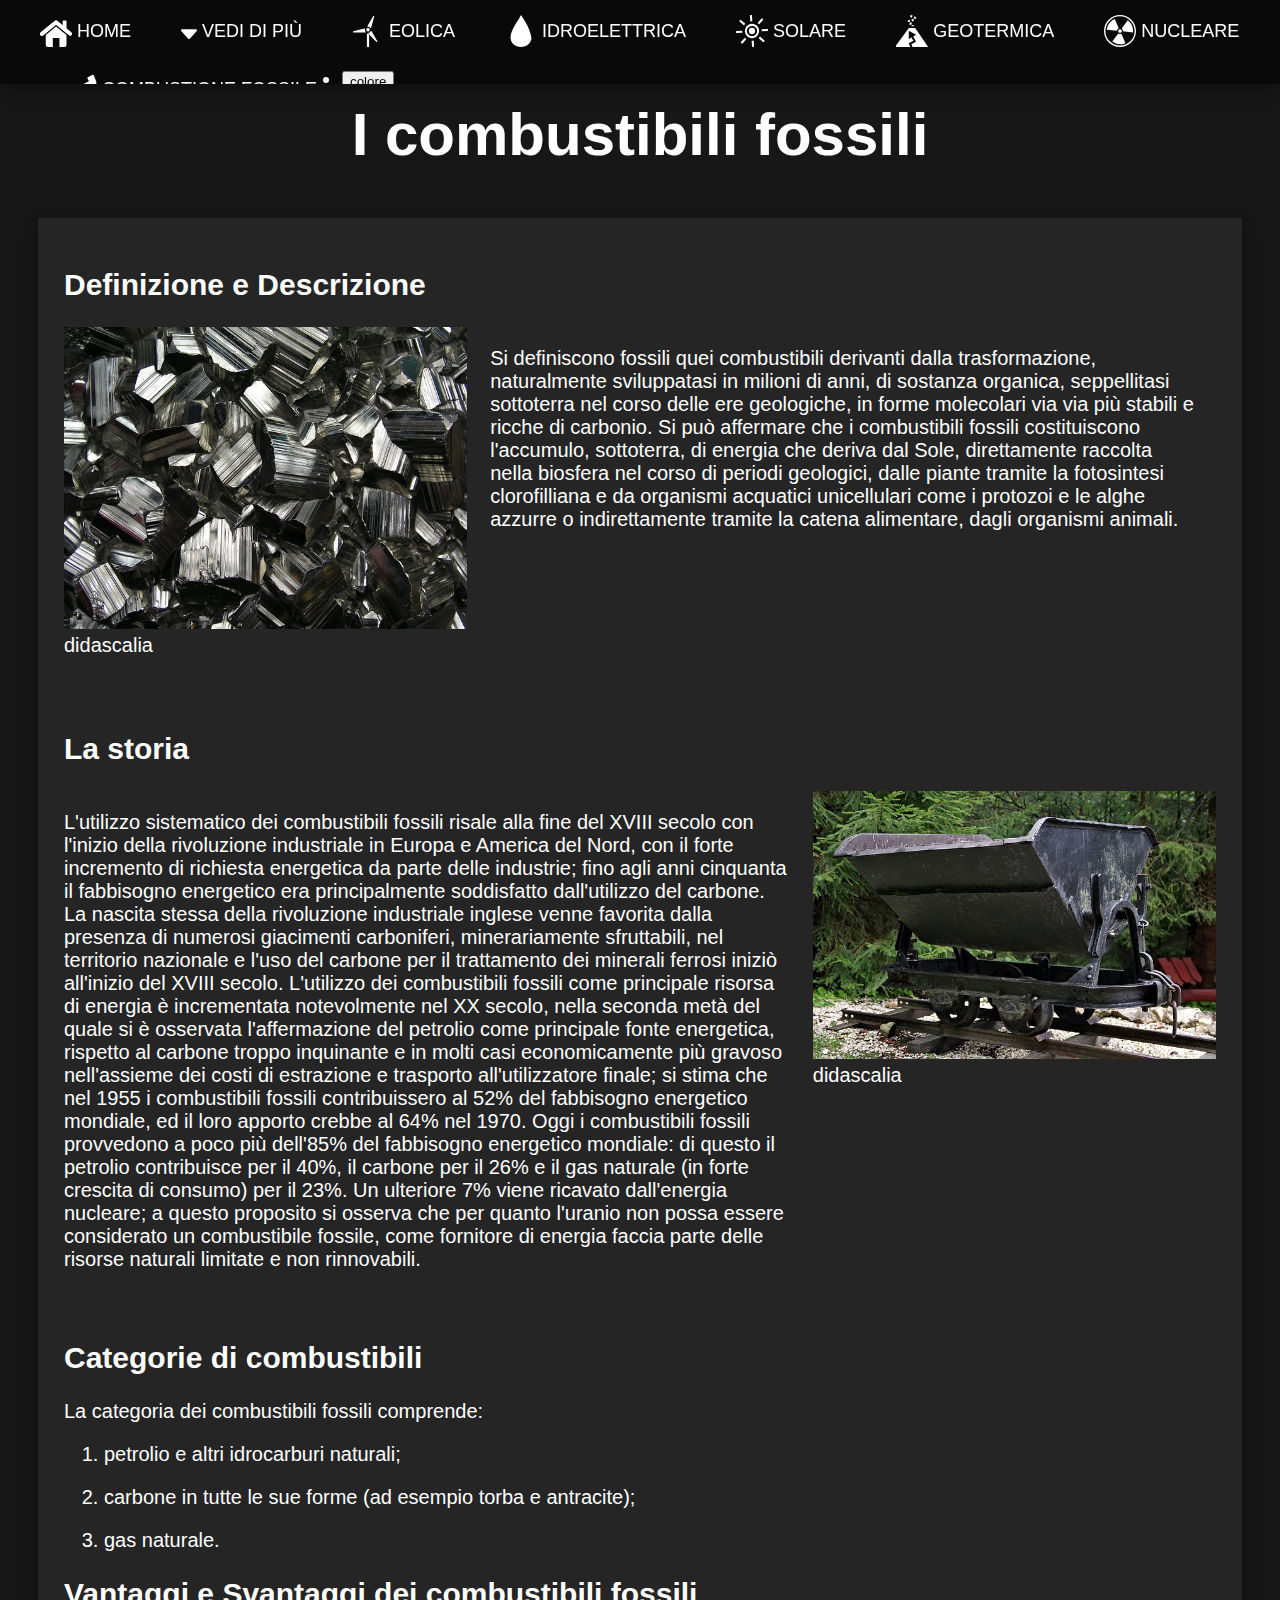
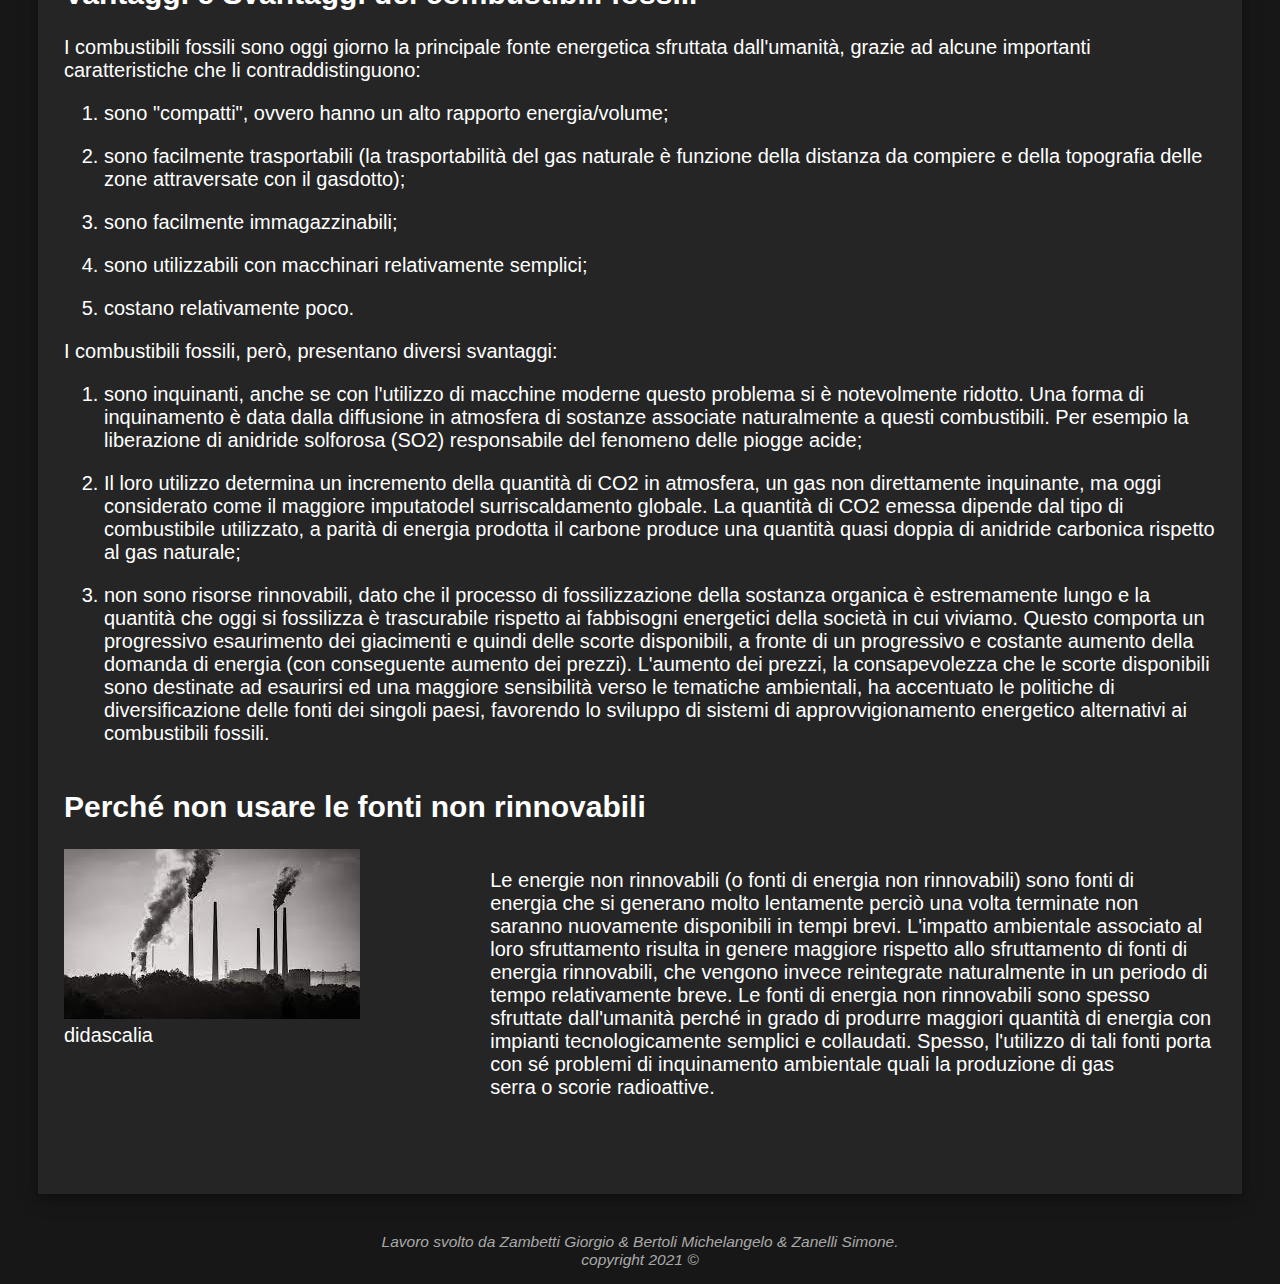
==== html/combustione-fossile.html @ 78388e5e "added figures" ====
<!DOCTYPE html>
<html lang="it">
  <head>
    <meta charset="UTF-8" />
    <meta http-equiv="X-UA-Compatible" content="IE=edge" />
    <meta name="viewport" content="width=device-width, initial-scale=1.0" />
    <link rel="stylesheet" href="../css/header.css" />
    <link rel="stylesheet" href="../css/site.css" />
    <link
      rel="shortcut icon"
      href="../images/favicon.ico"
      type="image/x-icon"
    />
    <link
      rel="stylesheet"
      id="csscolors"
      class="dark"
      href="../css/dark-theme.css"
    />
    <script src="../js/theme-changer.js"></script>
    <script src="../js/header.js"></script>
    <script src="../js/more.js"></script>
    <title>I combustibili fossili</title>
  </head>
  <body>
    <header id="header"></header>
    <script src="../js/header-creator.js"></script>
    <div id="title">
      <h1>I combustibili fossili</h1>
    </div>
    <div id="content">
      <section class="section">
        <div class="chapter">
          <h2 id="definizione">Definizione e Descrizione</h2>
          <p class="chapter-paragraph">
            Si definiscono fossili quei combustibili derivanti dalla
            trasformazione, naturalmente sviluppatasi in milioni di anni,
            di sostanza organica, seppellitasi sottoterra nel corso delle ere
            geologiche, in forme molecolari via via più stabili e ricche
            di carbonio. Si può affermare che i combustibili fossili
            costituiscono l'accumulo, sottoterra, di energia che deriva dal
            Sole, direttamente raccolta nella biosfera nel corso di periodi
            geologici, dalle piante tramite la fotosintesi clorofilliana e da
            organismi acquatici unicellulari come i protozoi e le alghe azzurre
            o indirettamente tramite la catena alimentare, dagli
            organismi animali.
          </p>
          <figure class="chapter-img">
            <img
              src="../images/definizione carbone.jpg"
              alt="Minerale carbone"
            />
            <figcaption>didascalia</figcaption>
          </figure>
        </div>
        <div class="chapter">
          <h2 id="storia">La storia</h2>
          <p class="chapter-paragraph">
            L'utilizzo sistematico dei combustibili fossili risale alla fine del
            XVIII secolo con l'inizio della rivoluzione industriale in Europa e
            America del Nord, con il forte incremento di richiesta energetica da
            parte delle industrie; fino agli anni cinquanta il fabbisogno
            energetico era principalmente soddisfatto dall'utilizzo del carbone.
            La nascita stessa della rivoluzione industriale inglese venne
            favorita dalla presenza di numerosi giacimenti carboniferi,
            minerariamente sfruttabili, nel territorio nazionale e l'uso del
            carbone per il trattamento dei minerali ferrosi iniziò all'inizio
            del XVIII secolo. L'utilizzo dei combustibili fossili come
            principale risorsa di energia è incrementata notevolmente nel XX
            secolo, nella seconda metà del quale si è osservata l'affermazione
            del petrolio come principale fonte energetica, rispetto al carbone
            troppo inquinante e in molti casi economicamente più gravoso
            nell'assieme dei costi di estrazione e trasporto all'utilizzatore
            finale; si stima che nel 1955 i combustibili fossili contribuissero
            al 52% del fabbisogno energetico mondiale, ed il loro apporto crebbe
            al 64% nel 1970. Oggi i combustibili fossili provvedono a poco più
            dell'85% del fabbisogno energetico mondiale: di questo il petrolio
            contribuisce per il 40%, il carbone per il 26% e il gas naturale (in
            forte crescita di consumo) per il 23%. Un ulteriore 7% viene
            ricavato dall'energia nucleare; a questo proposito si osserva che
            per quanto l'uranio non possa essere considerato un combustibile
            fossile, come fornitore di energia faccia parte delle risorse
            naturali limitate e non rinnovabili.
          </p>
          <figure class="chapter-img">
            <img
              src="../images/culla per carbone.jpg"
              alt="Culla per il trasporto del carbone"
            />
            <figcaption>didascalia</figcaption>
          </figure>
        </div>

        <h2 id="categorie">Categorie di combustibili</h2>
        <p>La categoria dei combustibili fossili comprende:</p>

        <ol>
          <li>petrolio e altri idrocarburi naturali;</li>
          <li>carbone in tutte le sue forme (ad esempio torba e antracite);</li>
          <li>gas naturale.</li>
        </ol>
        <h2 id="ves">Vantaggi e Svantaggi dei combustibili fossili</h2>
        I combustibili fossili sono oggi giorno la principale fonte energetica
        sfruttata dall'umanità, grazie ad alcune importanti caratteristiche che
        li contraddistinguono:
        <ol>
          <li>
            sono "compatti", ovvero hanno un alto rapporto energia/volume;
          </li>
          <li>
            sono facilmente trasportabili (la trasportabilità del gas naturale è
            funzione della distanza da compiere e della topografia delle zone
            attraversate con il gasdotto);
          </li>
          <li>sono facilmente immagazzinabili;</li>
          <li>sono utilizzabili con macchinari relativamente semplici;</li>
          <li>costano relativamente poco.</li>
        </ol>
        I combustibili fossili, però, presentano diversi svantaggi:
        <ol>
          <li>
            sono inquinanti, anche se con l'utilizzo di macchine moderne questo
            problema si è notevolmente ridotto. Una forma di inquinamento è data
            dalla diffusione in atmosfera di sostanze associate naturalmente a
            questi combustibili. Per esempio la liberazione di anidride
            solforosa (SO2) responsabile del fenomeno delle piogge acide;
          </li>
          <li>
            Il loro utilizzo determina un incremento della quantità
            di CO2 in atmosfera, un gas non direttamente inquinante, ma oggi
            considerato come il maggiore imputatodel surriscaldamento globale.
            La quantità di CO2 emessa dipende dal tipo di combustibile
            utilizzato, a parità di energia prodotta il carbone produce una
            quantità quasi doppia di anidride carbonica rispetto al gas
            naturale;
          </li>
          <li>
            non sono risorse rinnovabili, dato che il processo di
            fossilizzazione della sostanza organica è estremamente lungo e la
            quantità che oggi si fossilizza è trascurabile rispetto ai
            fabbisogni energetici della società in cui viviamo. Questo comporta
            un progressivo esaurimento dei giacimenti e quindi delle scorte
            disponibili, a fronte di un progressivo e costante aumento della
            domanda di energia (con conseguente aumento dei prezzi). L'aumento
            dei prezzi, la consapevolezza che le scorte disponibili sono
            destinate ad esaurirsi ed una maggiore sensibilità verso le
            tematiche ambientali, ha accentuato le politiche di diversificazione
            delle fonti dei singoli paesi, favorendo lo sviluppo di sistemi di
            approvvigionamento energetico alternativi ai combustibili fossili.
          </li>
        </ol>
        <div class="chapter">
          <h2>Perché non usare le fonti non rinnovabili</h2>
          <p class="chapter-paragraph">
            Le energie non rinnovabili (o fonti di energia non rinnovabili)
            sono fonti di energia che si generano molto lentamente perciò una
            volta terminate non saranno nuovamente disponibili in tempi brevi.
            L'impatto ambientale associato al loro sfruttamento risulta in
            genere maggiore rispetto allo sfruttamento di fonti di energia
            rinnovabili, che vengono invece reintegrate naturalmente in un
            periodo di tempo relativamente breve. Le fonti di energia non
            rinnovabili sono spesso sfruttate dall'umanità perché in grado di
            produrre maggiori quantità di energia con impianti tecnologicamente
            semplici e collaudati. Spesso, l'utilizzo di tali fonti porta con sé
            problemi di inquinamento ambientale quali la produzione di gas
            serra o scorie radioattive.
          </p>
          <figure class="chapter-img">
            <img
              src="../images/fine combustibili.jpg"
              alt="Emissione di gas nocivi da una fabbrica"
            />
            <figcaption>didascalia</figcaption>
          </figure>
        </div>
      </section>
    </div>
    <footer>
      Lavoro svolto da Zambetti Giorgio & Bertoli Michelangelo & Zanelli Simone.
      <br />
      copyright 2021 &#169;
    </footer>
  </body>
</html>
---- css/header.css ----
#header-nav {
  display: flex;
  overflow: hidden;
}
#theme-changer {
  margin-right: 10px;
  padding-top: 20%;
}
#header-nav-left > ul {
  list-style-type: none;
}
#header-nav-left {
  float: left;
  overflow: hidden;
  max-height: 64px;
  padding-top: 15px;
}
#header-nav-right {
  float: left;
  max-height: 64px;
  padding-top: 15px;
}
#header-nav ul {
  margin: 0;
}
#header-nav ul > li:first-of-type {
  padding-left: 0;
}
#header-nav {
  max-height: 64px;
  padding: 10px 0;
  transition: 0.4s;
  position: fixed;
  width: 100%;
  top: 0;
  text-transform: uppercase;
  box-shadow: 0 4px 8px 0 rgba(0, 0, 0, 0.2), 0 6px 20px 0 rgba(0, 0, 0, 0.19);
}
div#header-menu {
  top: 84px;
  display: none;
  position: fixed;
  transition: 0.4s;
  width: 100%;
}
#header-menu > ul {
  display: flex;
  flex-wrap: wrap;
}

.header-menu-link {
  list-style: none;
}
.header-nav-item {
  list-style: none;
  float: left;
  padding: 5px 25px;
  text-align: center;
  text-decoration: none;
  font-size: 18px;
}
#header-menu .header-nav-item {
  float: left;
  min-width: 230px;
  width: 15.15%;
  padding: 0;
}

#header a {
  text-decoration: none;
  display: inline;
  line-height: 32px;
}
#header a:hover {
  text-decoration: underline;
  cursor: pointer;
}
#header-menu > ul > li {
  display: block;
  float: left;
  text-align: left;
  width: 100%;
}
#img-menu-arrow {
  transform-origin: center center;
  animation: rotate 0.5s ease 0.5s 1 forwards;
  animation-delay: 0s;
  animation-duration: 0.5s;
  cursor: pointer;
  width: 16px;
}
.header-nav-item img {
  float: left;
  display: inline;
  width: 32px;
  height: 32px;
  margin-right: 5px;
  margin-bottom: 16px;
}

.toggle {
  width: 40px;
  height: 20px;
  border-radius: 20px;

  display: inline-block;
  cursor: pointer;
}
.toggle-input {
  display: none;
}
.toggle-fill {
  position: relative;
  width: 40px;
  height: 20px;
  border-radius: 20px;
  background: #dddddd;
  transition: background 0.2s;
}
.toggle-fill::after {
  content: "";
  position: absolute;
  top: 0;
  left: 0;
  height: 20px;
  width: 20px;
  background: #ffffff;
  box-shadow: 0 0 10px rgba(0, 0, 0, 0.25);
  border-radius: 20px;
  transition: transform 0.2s;
}
.toggle-input:checked ~ .toggle-fill {
  background: #141414;
}

.toggle-input:checked ~ .toggle-fill::after {
  transform: translateX(20px);
}
.header-menu-link {
  overflow: hidden;
  margin-left: 0;
  width: 100%;
  padding: 0;
  margin-bottom: 25px;
}

@media screen and (max-width: 580px) {
  #header-nav {
    padding: 25px 0 !important;
    max-height: 54px;
  }
  #header-menu {
    top: 102px !important;
    transition: 0.4s;
  }
  .header-menu-link {
    display: none;
  }
  #header-menu .header-nav-item {
    float: none;
    width: 100%;
    margin-bottom: 16px;
  }
  .header-menu-link > li > a:link,
  :visited {
    color: #afafaf;
    text-decoration: none;
  }
}
---- css/site.css ----
body {
  font-family: Arial, Helvetica, sans-serif;
  margin: 0;
  overflow-x: hidden;
  overflow-y: scroll;
  font-size: 20px;
}
.section {
  width: 90%;
  padding: 2%;
  margin: 3% auto;
  /*!!decidere!!*/
  box-shadow: 0 4px 8px 0 rgba(0, 0, 0, 0.2), 0 6px 20px 0 rgba(0, 0, 0, 0.19);
  overflow: hidden;
}
.section > h2 {
  font-family: Tahoma, Verdana, sans-serif;
}
.section > p,
ol,
ul,
li {
  font-family: Arial, Helvetica, sans-serif;
}
#title {
  font-size: 30px;
  text-align: center;
  padding-top: 60px;
  transition: 0.4s;
}
#title > h1 {
  margin-block-end: 0;
  margin-bottom: 0;
}
#content {
  padding-top: 10px;
  transition: 0.4s;
}
.container {
  position: relative;
  overflow: auto;
  margin-bottom: 25px;
}
img.main-image {
  width: 100%;
  height: 35.156%;
}
@media screen and (max-width: 580px) {
  #title {
    padding-top: 70px;
    transition: 0.4s;
  }
}
.unselectable {
  -webkit-touch-callout: none;
  -webkit-user-select: none;
  -khtml-user-select: none;
  -moz-user-select: none;
  -ms-user-select: none;
  user-select: none;
}
#img-container-right {
  float: right;
  width: 35%;
  overflow: hidden;
  height: 40vh;
}
.button-img {
  position: absolute;
  top: 50%;
  right: 0%;
}
img {
  max-width: 100%;
}

.chapter {
  display: flex;
  flex-wrap: wrap;
  align-items: flex-start;
  margin-bottom: 50px;
}
.chapter > h2 {
  width: 100%;
}

.section > ol > li {
  margin-bottom: 20px;
}

.chapter:nth-child(even) > .chapter-paragraph {
  order: 1;
  width: 63%;
  margin-right: 2%;
}
.chapter:nth-child(odd) > .chapter-paragraph {
  margin-left: 2%;
  order: 2;
  width: 63%;
}
.chapter:nth-child(even) > .chapter-img {
  width: 35%;
  order: 2;
}
.chapter:nth-child(odd) > .chapter-img {
  width: 35%;
  order: 1;
}

#img-menu-arrow {
  transform-origin: center center;
  animation: rotate 0.5s ease 0.5s 1 forwards;
  animation-delay: 0s;
  animation-duration: 0.5s;
}
footer {
  text-align: center;
  font-size: 15.5px;
  font-style: italic;
  margin-bottom: 15px;
}

@keyframes rotate {
  0% {
    transform: rotate(0deg);
  }
  100% {
    transform: rotate(-90deg);
  }
}
@keyframes reverseRotate {
  0% {
    transform: rotate(-90deg);
  }
  100% {
    transform: rotate(0deg);
  }
}

figure {
  margin: 0;
}
---- css/dark-theme.css ----
body {
  background-color: #171717;
  color: white;
}

.section {
  background-color: #252525;
}

#header-nav {
  background-color: #070707dd;
}

div#header-menu {
  background-color: #070707dd;
}

.header-nav-item > a {
  color: white;
}
.header-nav-item > a:hover {
  color: white;
}
footer {
  color: darkgray;
}

.header-menu-link > li > a:link,
:visited {
  color: #afafaf;
}
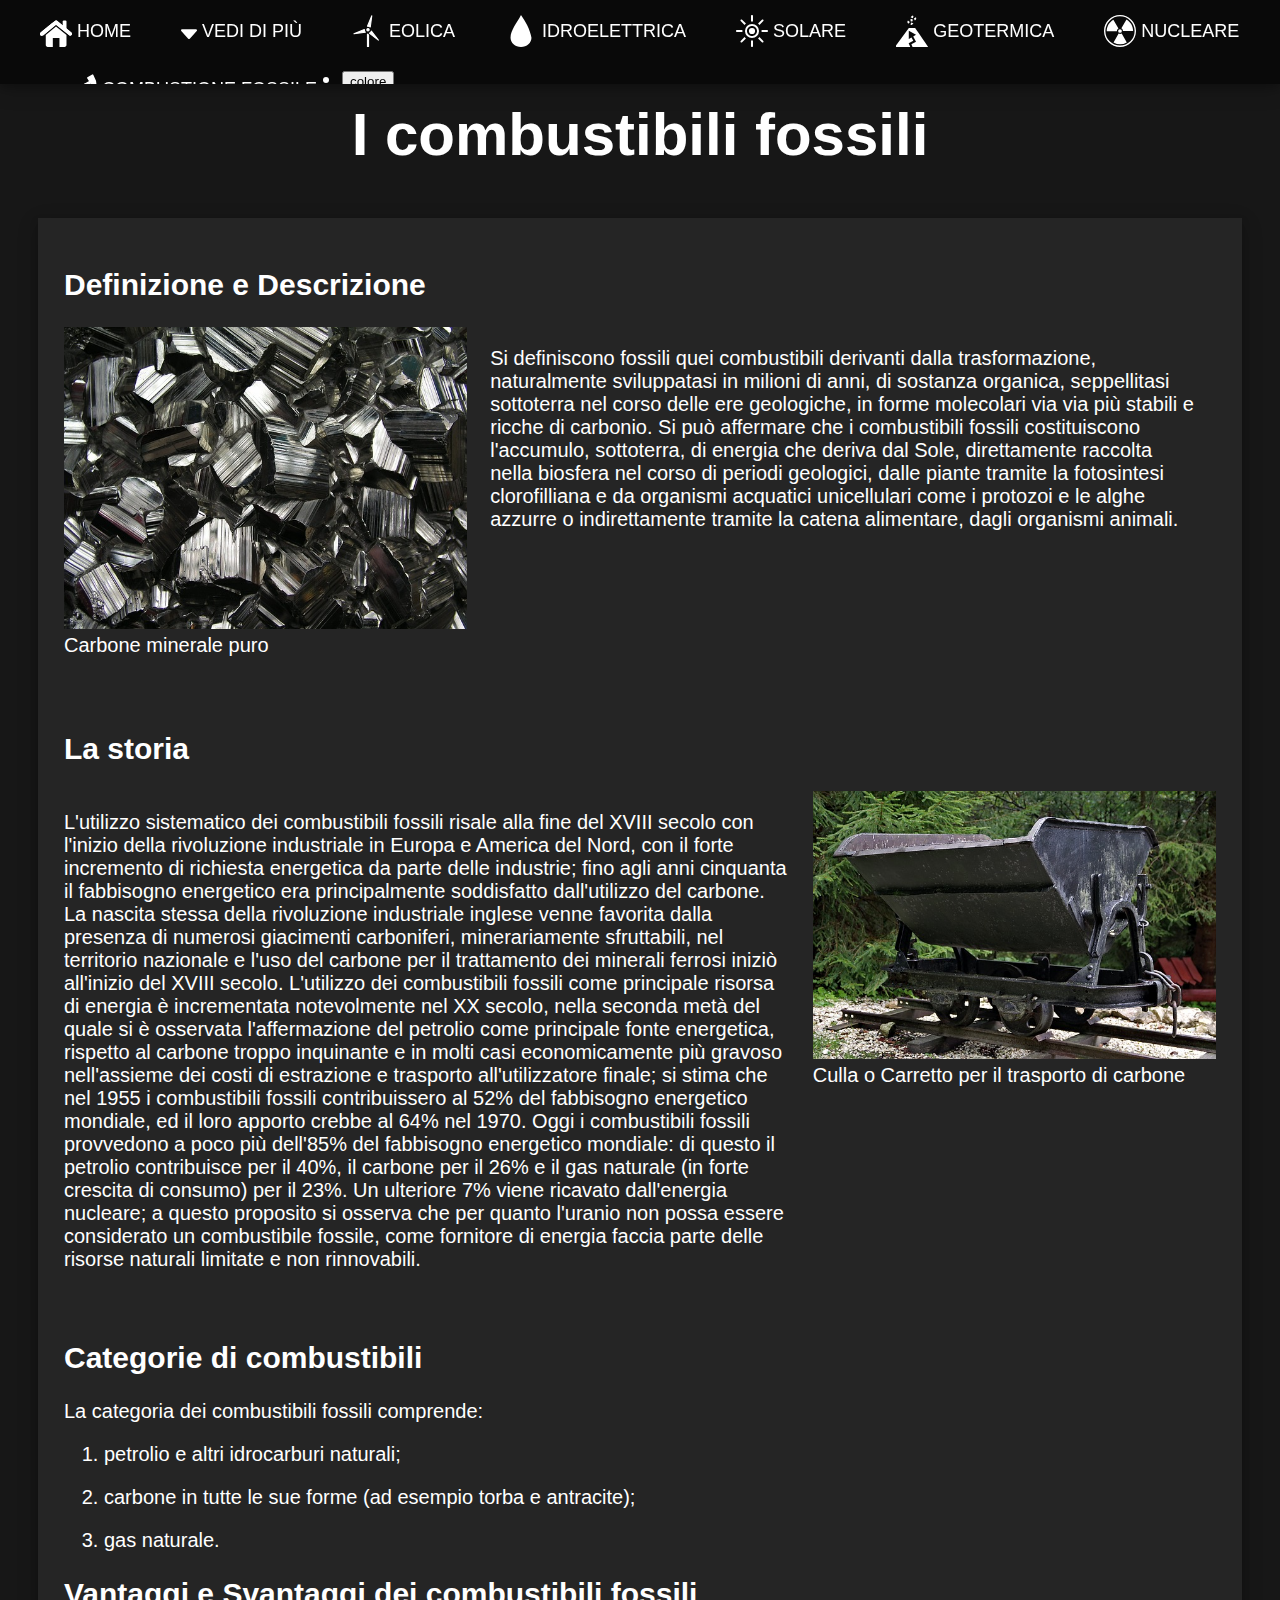
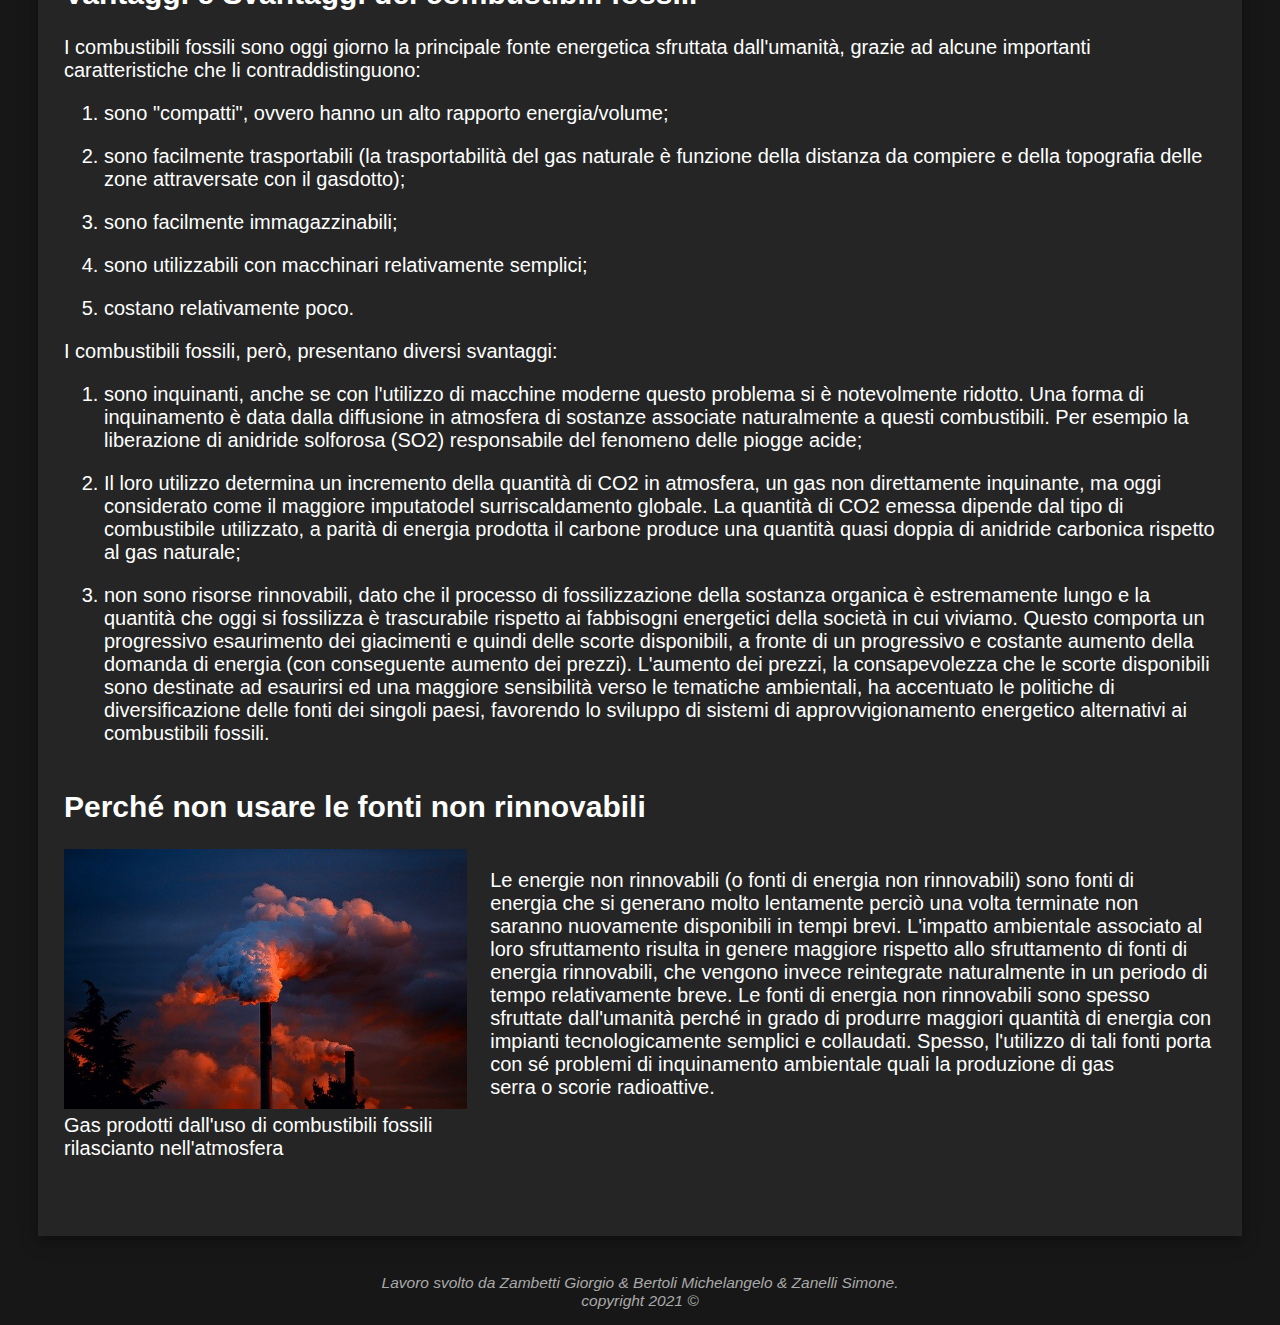
==== commit d1bbdfb7: "mod nomi" ====
--- a/html/combustione-fossile.html
+++ b/html/combustione-fossile.html
@@ -47,10 +47,10 @@
           </p>
           <figure class="chapter-img">
             <img
-              src="../images/definizione carbone.jpg"
+              src="../images/definizionecarbone.jpg"
               alt="Minerale carbone"
             />
-            <figcaption>didascalia</figcaption>
+            <figcaption>Carbone minerale puro</figcaption>
           </figure>
         </div>
         <div class="chapter">
@@ -84,10 +84,10 @@
           </p>
           <figure class="chapter-img">
             <img
-              src="../images/culla per carbone.jpg"
+              src="../images/storiacombustibili.jpg"
               alt="Culla per il trasporto del carbone"
             />
-            <figcaption>didascalia</figcaption>
+            <figcaption>Culla o Carretto per il trasporto di carbone</figcaption>
           </figure>
         </div>
 
@@ -167,10 +167,10 @@
           </p>
           <figure class="chapter-img">
             <img
-              src="../images/fine combustibili.jpg"
+              src="../images/finecombustibili.jpg"
               alt="Emissione di gas nocivi da una fabbrica"
             />
-            <figcaption>didascalia</figcaption>
+            <figcaption>Gas prodotti dall'uso di combustibili fossili rilascianto nell'atmosfera</figcaption>
           </figure>
         </div>
       </section>
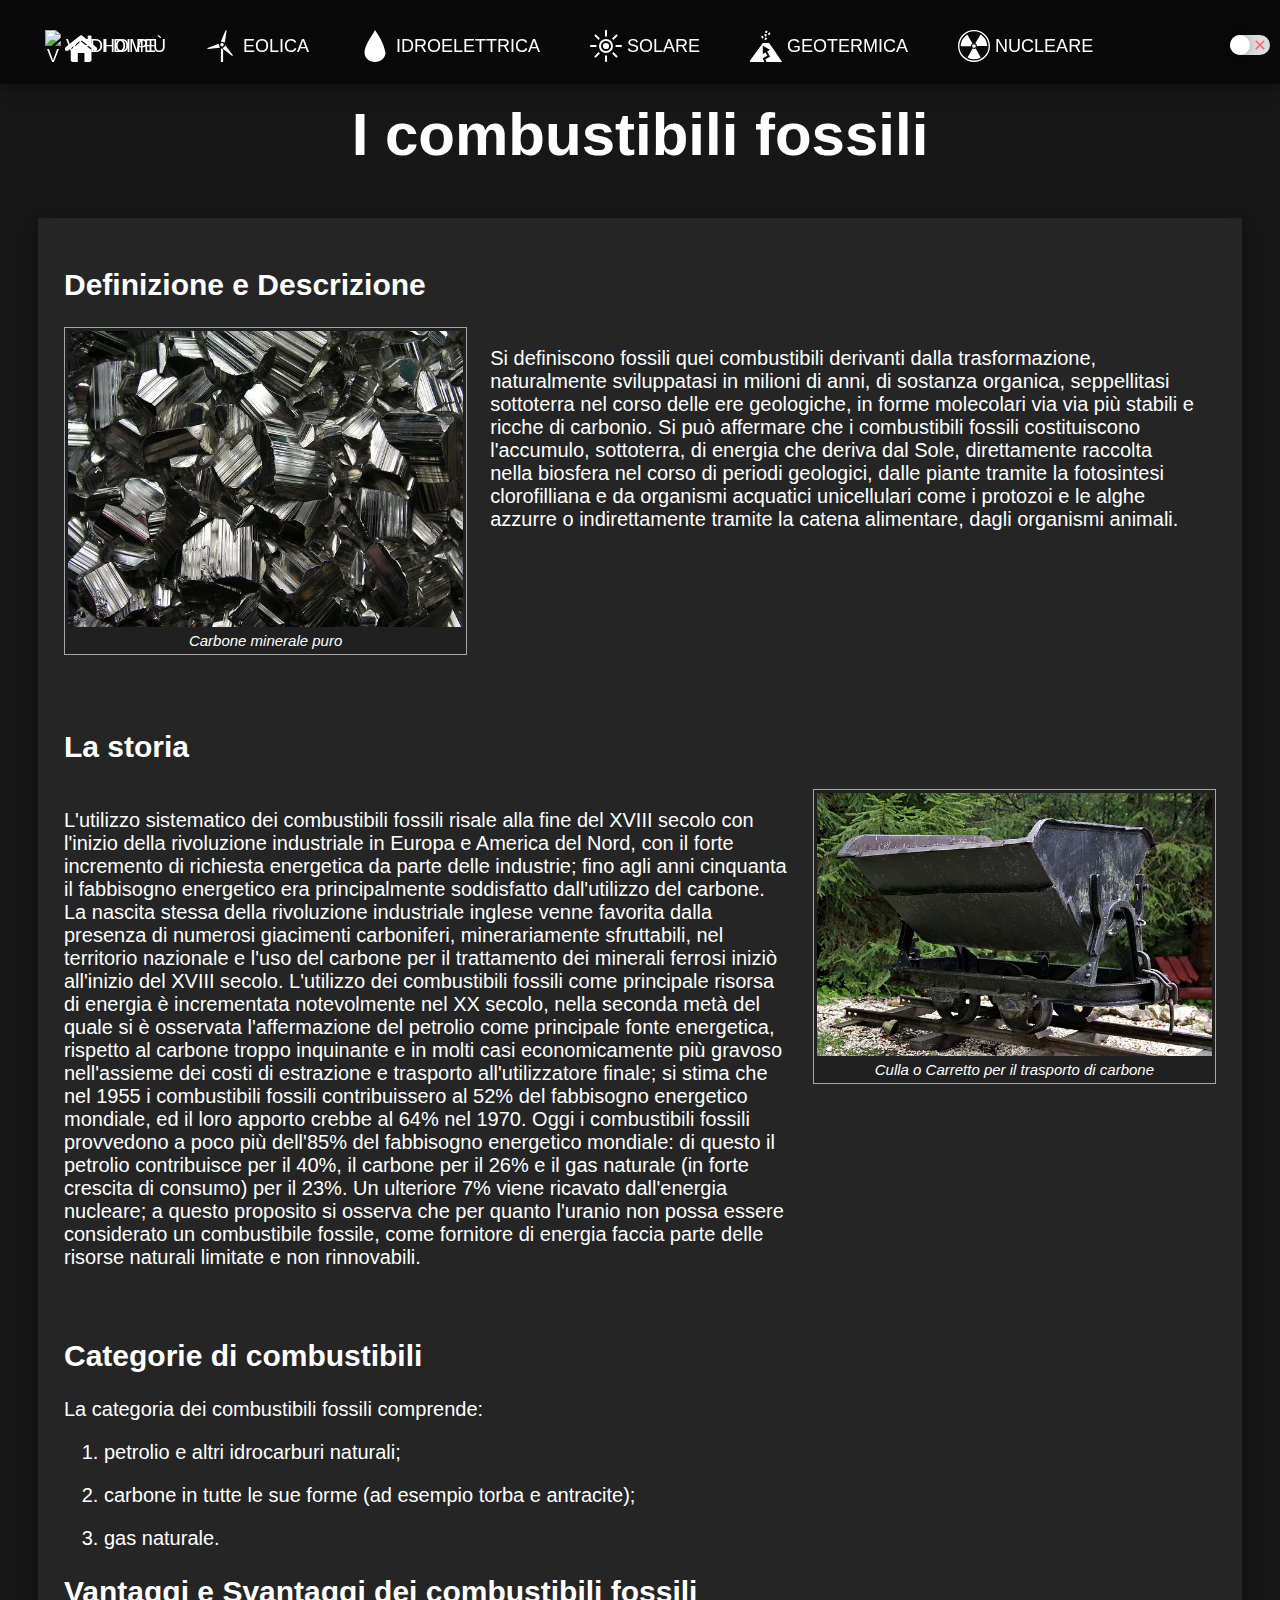
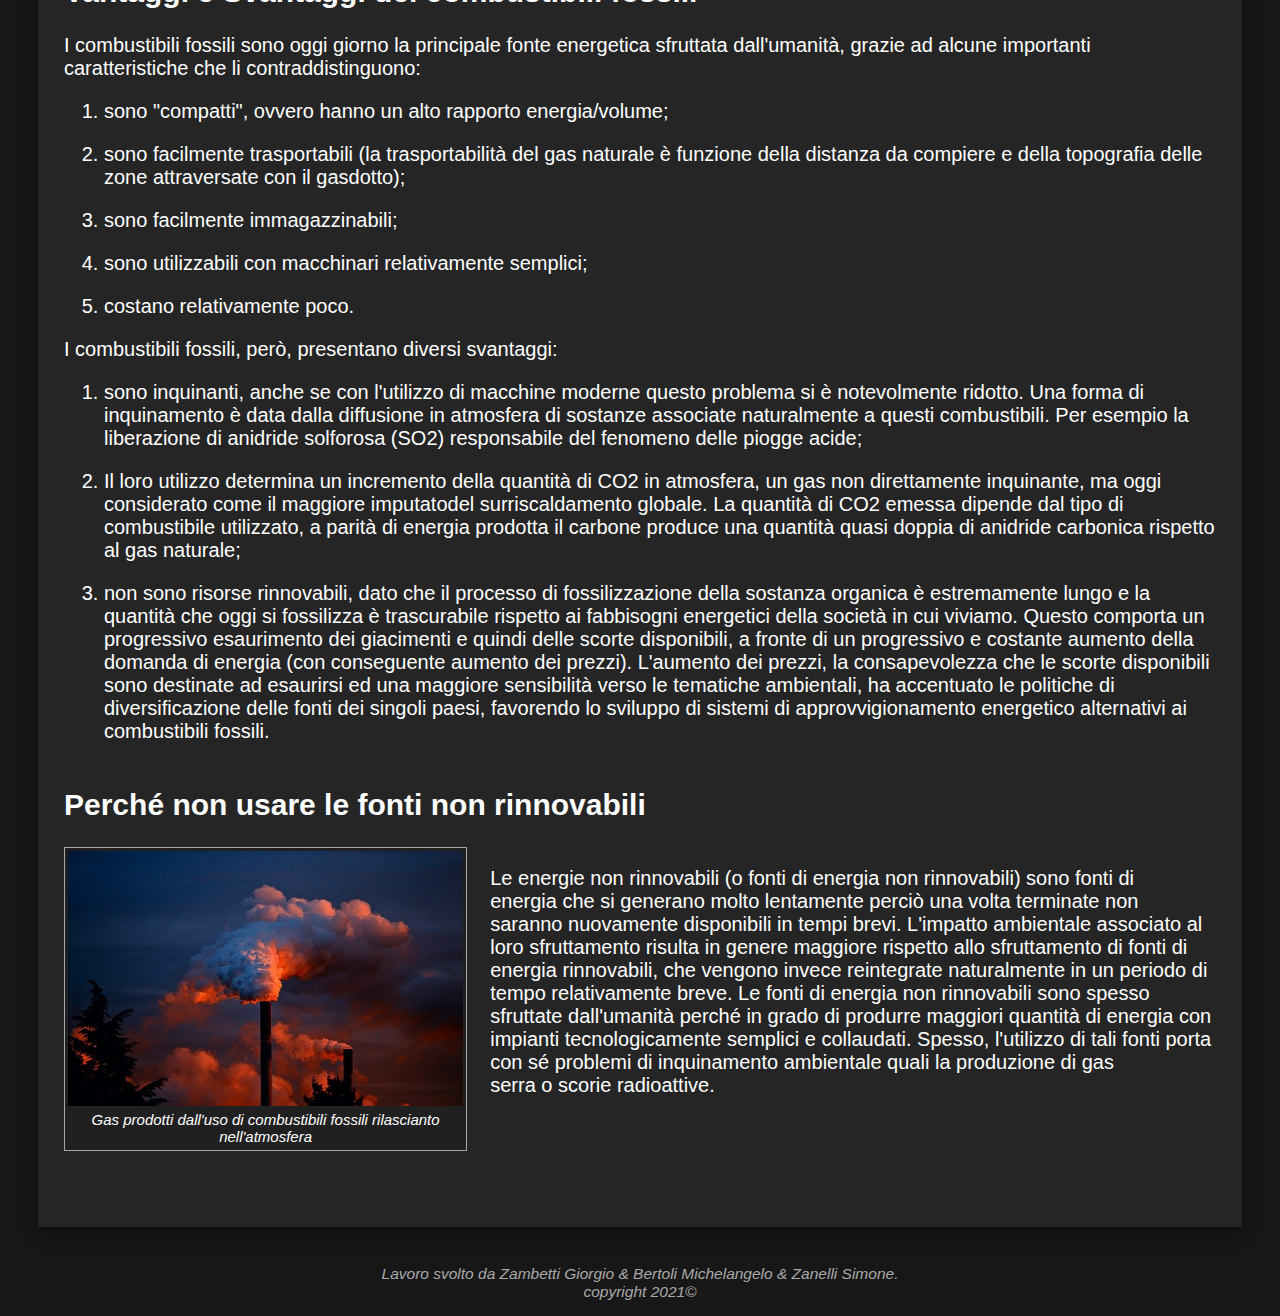
==== commit da05e2da: "modified seemore icon and more exit interactions" ====
--- a/html/combustione-fossile.html
+++ b/html/combustione-fossile.html
@@ -87,7 +87,9 @@
               src="../images/storiacombustibili.jpg"
               alt="Culla per il trasporto del carbone"
             />
-            <figcaption>Culla o Carretto per il trasporto di carbone</figcaption>
+            <figcaption>
+              Culla o Carretto per il trasporto di carbone
+            </figcaption>
           </figure>
         </div>
 
@@ -170,7 +172,10 @@
               src="../images/finecombustibili.jpg"
               alt="Emissione di gas nocivi da una fabbrica"
             />
-            <figcaption>Gas prodotti dall'uso di combustibili fossili rilascianto nell'atmosfera</figcaption>
+            <figcaption>
+              Gas prodotti dall'uso di combustibili fossili rilascianto
+              nell'atmosfera
+            </figcaption>
           </figure>
         </div>
       </section>
@@ -178,7 +183,7 @@
     <footer>
       Lavoro svolto da Zambetti Giorgio & Bertoli Michelangelo & Zanelli Simone.
       <br />
-      copyright 2021 &#169;
+      copyright 2021&#169;
     </footer>
   </body>
 </html>
--- a/css/header.css
+++ b/css/header.css
@@ -1,3 +1,6 @@
+#header {
+  z-index: 99;
+}
 #header-nav {
   display: flex;
   overflow: hidden;
@@ -23,9 +26,6 @@
 #header-nav ul {
   margin: 0;
 }
-#header-nav ul > li:first-of-type {
-  padding-left: 0;
-}
 #header-nav {
   max-height: 64px;
   padding: 10px 0;
@@ -37,6 +37,7 @@
   box-shadow: 0 4px 8px 0 rgba(0, 0, 0, 0.2), 0 6px 20px 0 rgba(0, 0, 0, 0.19);
 }
 div#header-menu {
+  z-index: 99;
   top: 84px;
   display: none;
   position: fixed;
@@ -47,7 +48,9 @@
   display: flex;
   flex-wrap: wrap;
 }
-
+#header-menu .icon {
+  display: none;
+}
 .header-menu-link {
   list-style: none;
 }
@@ -65,7 +68,6 @@
   width: 15.15%;
   padding: 0;
 }
-
 #header a {
   text-decoration: none;
   display: inline;
@@ -116,6 +118,9 @@
   border-radius: 20px;
   background: #dddddd;
   transition: background 0.2s;
+  display: flex;
+  justify-content: space-between; /*opzionale*/
+  align-items: center;
 }
 .toggle-fill::after {
   content: "";
@@ -144,7 +149,24 @@
   margin-bottom: 25px;
 }
 
+#header-nav-left > ul > .header-nav-item:nth-child(2) {
+  margin-left: 20px;
+}
+
+#header-seemore {
+  position: absolute;
+  left: 0;
+}
+
 @media screen and (max-width: 580px) {
+  #header-nav-left > ul > .header-nav-item {
+    display: none;
+  }
+  #header-nav-left > ul > .header-nav-item:nth-of-type(1),
+  #header-nav-left > ul > .header-nav-item:nth-of-type(2) {
+    display: inline;
+  }
+
   #header-nav {
     padding: 25px 0 !important;
     max-height: 54px;
@@ -166,4 +188,7 @@
     color: #afafaf;
     text-decoration: none;
   }
+  #header-menu .icon {
+    display: inline;
+  }
 }
--- a/css/site.css
+++ b/css/site.css
@@ -16,10 +16,7 @@
 .section > h2 {
   font-family: Tahoma, Verdana, sans-serif;
 }
-.section > p,
-ol,
-ul,
-li {
+* {
   font-family: Arial, Helvetica, sans-serif;
 }
 #title {
@@ -41,10 +38,7 @@
   overflow: auto;
   margin-bottom: 25px;
 }
-img.main-image {
-  width: 100%;
-  height: 35.156%;
-}
+
 @media screen and (max-width: 580px) {
   #title {
     padding-top: 70px;
@@ -59,21 +53,55 @@
   -ms-user-select: none;
   user-select: none;
 }
-#img-container-right {
-  float: right;
-  width: 35%;
-  overflow: hidden;
-  height: 40vh;
+
+/*changing image*/
+#main-image {
+  width: 100%;
+  display: block;
+  position: relative;
+  z-index: 0;
 }
 .button-img {
+  z-index: 1;
   position: absolute;
-  top: 50%;
-  right: 0%;
+  margin: auto;
+  top: 0;
+  bottom: 0;
+  cursor: pointer;
+  width: 64px;
 }
+.button-img:first-of-type {
+  left: 0;
+}
+.button-img:last-of-type {
+  right: 0;
+}
+#changing-image-container {
+  position: relative;
+  width: 100%;
+  overflow: hidden;
+}
+
 img {
   max-width: 100%;
 }
 
+.section > ol > li {
+  margin-bottom: 20px;
+}
+
+/*Toggle*/
+.toggle-fill > img {
+  width: 14px;
+}
+.toggle-fill > img:first-of-type {
+  margin-left: 3px;
+}
+.toggle-fill > img:last-of-type {
+  margin-right: 3px;
+}
+
+/*Chapter*/
 .chapter {
   display: flex;
   flex-wrap: wrap;
@@ -83,11 +111,9 @@
 .chapter > h2 {
   width: 100%;
 }
-
-.section > ol > li {
-  margin-bottom: 20px;
+.chapter > .chapter-img {
+  width: calc(35% - 8px);
 }
-
 .chapter:nth-child(even) > .chapter-paragraph {
   order: 1;
   width: 63%;
@@ -99,19 +125,10 @@
   width: 63%;
 }
 .chapter:nth-child(even) > .chapter-img {
-  width: 35%;
   order: 2;
 }
 .chapter:nth-child(odd) > .chapter-img {
-  width: 35%;
   order: 1;
-}
-
-#img-menu-arrow {
-  transform-origin: center center;
-  animation: rotate 0.5s ease 0.5s 1 forwards;
-  animation-delay: 0s;
-  animation-duration: 0.5s;
 }
 footer {
   text-align: center;
@@ -120,23 +137,18 @@
   margin-bottom: 15px;
 }
 
-@keyframes rotate {
-  0% {
-    transform: rotate(0deg);
-  }
-  100% {
-    transform: rotate(-90deg);
-  }
-}
-@keyframes reverseRotate {
-  0% {
-    transform: rotate(-90deg);
-  }
-  100% {
-    transform: rotate(0deg);
-  }
-}
-
+/*figure*/
 figure {
   margin: 0;
+  padding: 3px;
+  padding-bottom: 5px;
+  border: 1px solid;
 }
+figure > figcaption {
+  font-size: 15px;
+  font-style: italic;
+  text-align: center;
+}
+figure > img {
+  width: 100%;
+}
--- a/css/dark-theme.css
+++ b/css/dark-theme.css
@@ -29,3 +29,8 @@
 :visited {
   color: #afafaf;
 }
+
+figure {
+  background-color: #202020;
+  border-color: #a5a7aa;
+}
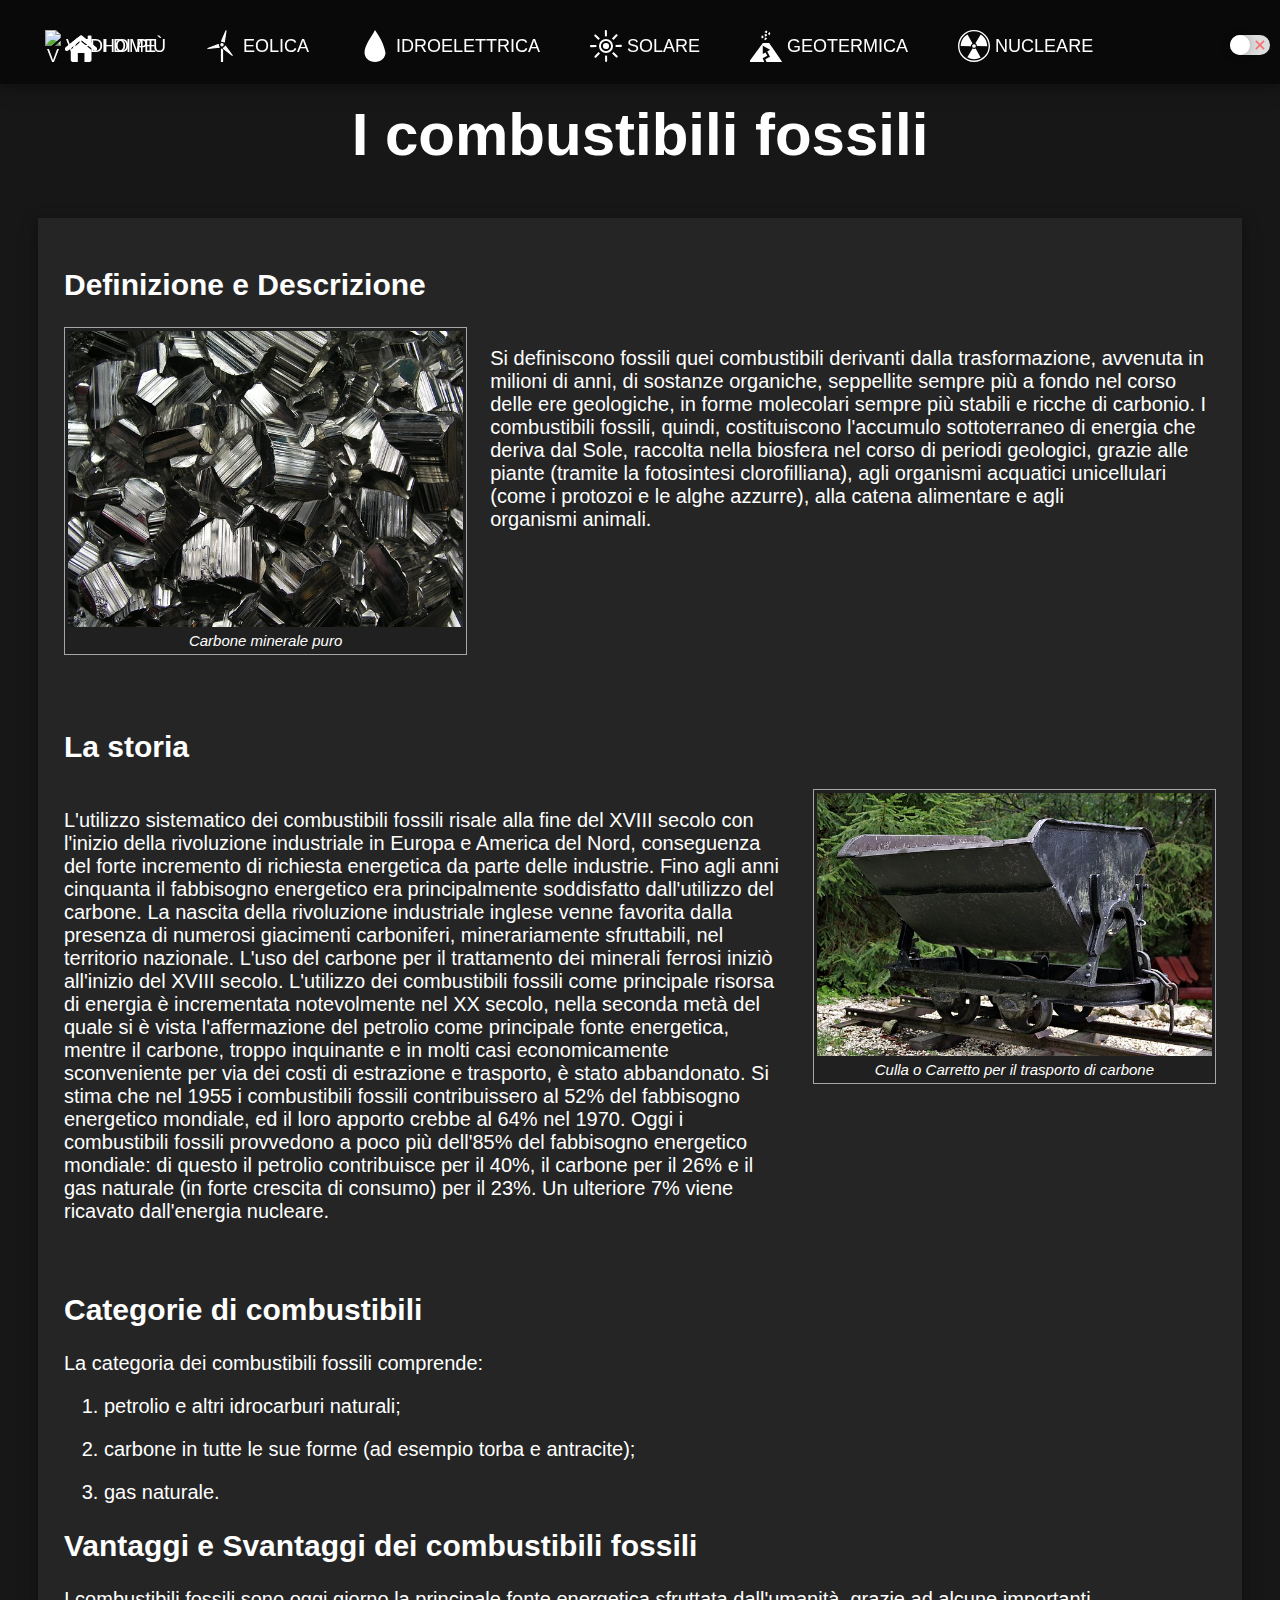
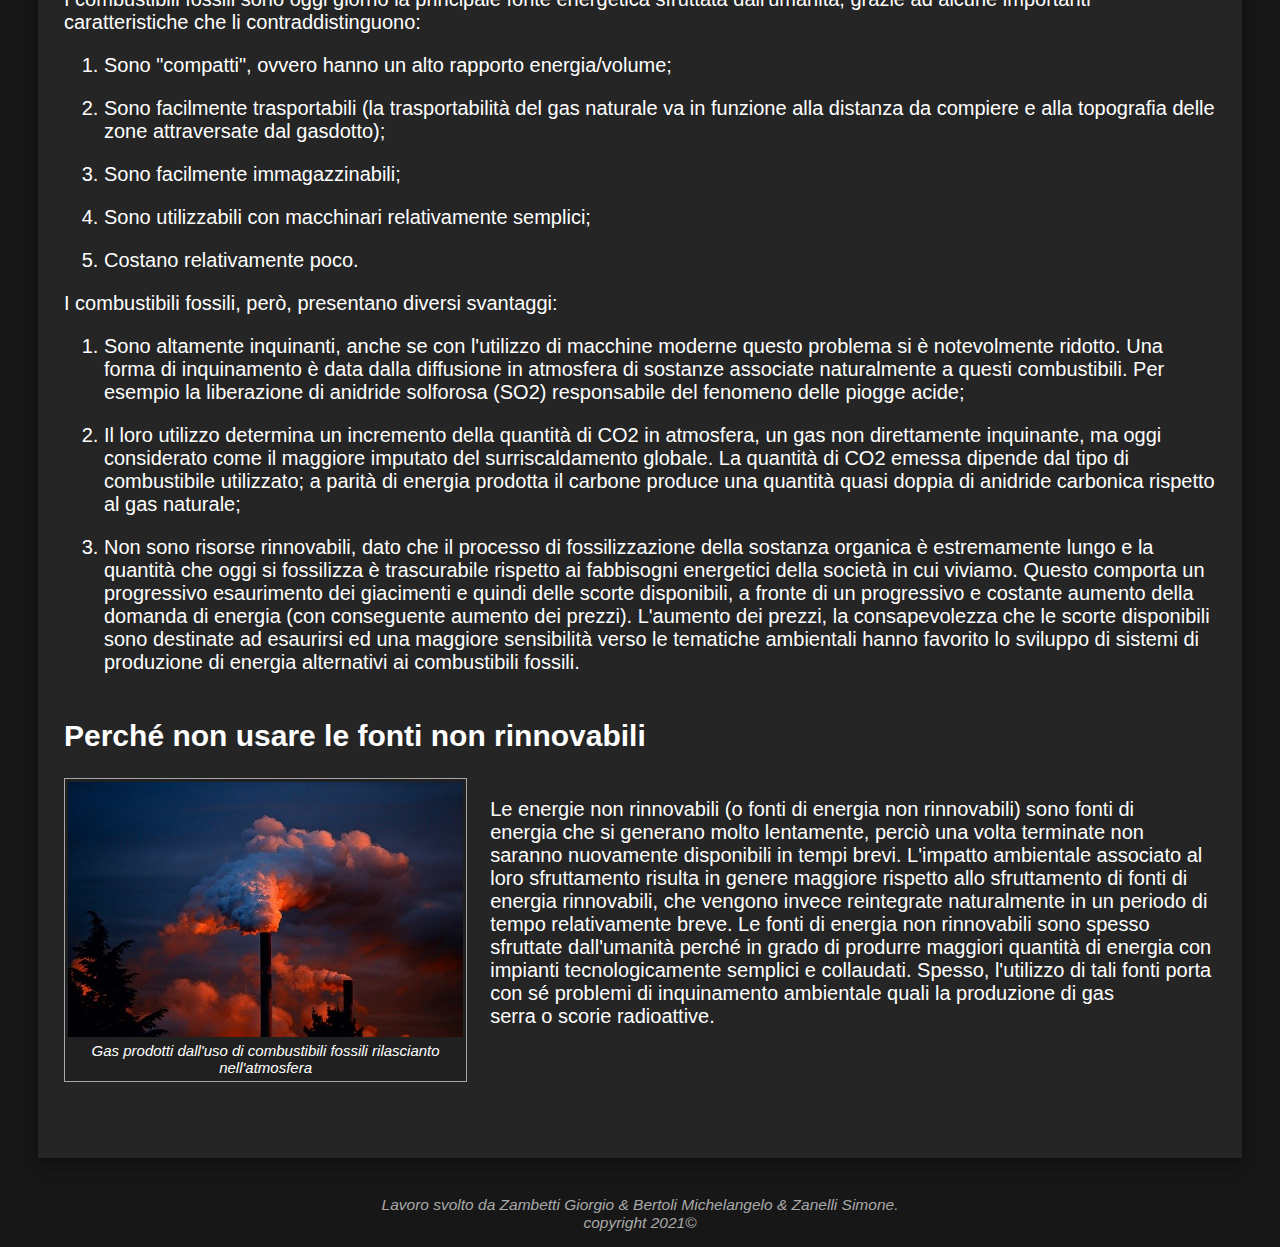
==== commit 93d2fd82: "Correzione testo pagine" ====
--- a/html/combustione-fossile.html
+++ b/html/combustione-fossile.html
@@ -34,15 +34,14 @@
           <h2 id="definizione">Definizione e Descrizione</h2>
           <p class="chapter-paragraph">
             Si definiscono fossili quei combustibili derivanti dalla
-            trasformazione, naturalmente sviluppatasi in milioni di anni,
-            di sostanza organica, seppellitasi sottoterra nel corso delle ere
-            geologiche, in forme molecolari via via più stabili e ricche
-            di carbonio. Si può affermare che i combustibili fossili
-            costituiscono l'accumulo, sottoterra, di energia che deriva dal
-            Sole, direttamente raccolta nella biosfera nel corso di periodi
-            geologici, dalle piante tramite la fotosintesi clorofilliana e da
-            organismi acquatici unicellulari come i protozoi e le alghe azzurre
-            o indirettamente tramite la catena alimentare, dagli
+            trasformazione, avvenuta in milioni di anni, di sostanze organiche,
+            seppellite sempre più a fondo nel corso delle ere geologiche, in
+            forme molecolari sempre più stabili e ricche di carbonio. I
+            combustibili fossili, quindi, costituiscono l'accumulo sottoterraneo
+            di energia che deriva dal Sole, raccolta nella biosfera nel corso di
+            periodi geologici, grazie alle piante (tramite la fotosintesi
+            clorofilliana), agli organismi acquatici unicellulari (come i
+            protozoi e le alghe azzurre), alla catena alimentare e agli
             organismi animali.
           </p>
           <figure class="chapter-img">
@@ -58,29 +57,26 @@
           <p class="chapter-paragraph">
             L'utilizzo sistematico dei combustibili fossili risale alla fine del
             XVIII secolo con l'inizio della rivoluzione industriale in Europa e
-            America del Nord, con il forte incremento di richiesta energetica da
-            parte delle industrie; fino agli anni cinquanta il fabbisogno
-            energetico era principalmente soddisfatto dall'utilizzo del carbone.
-            La nascita stessa della rivoluzione industriale inglese venne
+            America del Nord, conseguenza del forte incremento di richiesta
+            energetica da parte delle industrie. Fino agli anni cinquanta il
+            fabbisogno energetico era principalmente soddisfatto dall'utilizzo
+            del carbone. La nascita della rivoluzione industriale inglese venne
             favorita dalla presenza di numerosi giacimenti carboniferi,
-            minerariamente sfruttabili, nel territorio nazionale e l'uso del
+            minerariamente sfruttabili, nel territorio nazionale. L'uso del
             carbone per il trattamento dei minerali ferrosi iniziò all'inizio
             del XVIII secolo. L'utilizzo dei combustibili fossili come
             principale risorsa di energia è incrementata notevolmente nel XX
-            secolo, nella seconda metà del quale si è osservata l'affermazione
-            del petrolio come principale fonte energetica, rispetto al carbone
-            troppo inquinante e in molti casi economicamente più gravoso
-            nell'assieme dei costi di estrazione e trasporto all'utilizzatore
-            finale; si stima che nel 1955 i combustibili fossili contribuissero
-            al 52% del fabbisogno energetico mondiale, ed il loro apporto crebbe
-            al 64% nel 1970. Oggi i combustibili fossili provvedono a poco più
-            dell'85% del fabbisogno energetico mondiale: di questo il petrolio
-            contribuisce per il 40%, il carbone per il 26% e il gas naturale (in
-            forte crescita di consumo) per il 23%. Un ulteriore 7% viene
-            ricavato dall'energia nucleare; a questo proposito si osserva che
-            per quanto l'uranio non possa essere considerato un combustibile
-            fossile, come fornitore di energia faccia parte delle risorse
-            naturali limitate e non rinnovabili.
+            secolo, nella seconda metà del quale si è vista l'affermazione del
+            petrolio come principale fonte energetica, mentre il carbone, troppo
+            inquinante e in molti casi economicamente sconveniente per via dei
+            costi di estrazione e trasporto, è stato abbandonato. Si stima che nel 1955 i
+            combustibili fossili contribuissero al 52% del fabbisogno energetico
+            mondiale, ed il loro apporto crebbe al 64% nel 1970. Oggi i
+            combustibili fossili provvedono a poco più dell'85% del fabbisogno
+            energetico mondiale: di questo il petrolio contribuisce per il 40%,
+            il carbone per il 26% e il gas naturale (in forte crescita di
+            consumo) per il 23%. Un ulteriore 7% viene ricavato dall'energia
+            nucleare.
           </p>
           <figure class="chapter-img">
             <img
@@ -107,21 +103,21 @@
         li contraddistinguono:
         <ol>
           <li>
-            sono "compatti", ovvero hanno un alto rapporto energia/volume;
+            Sono "compatti", ovvero hanno un alto rapporto energia/volume;
           </li>
           <li>
-            sono facilmente trasportabili (la trasportabilità del gas naturale è
-            funzione della distanza da compiere e della topografia delle zone
-            attraversate con il gasdotto);
+            Sono facilmente trasportabili (la trasportabilità del gas naturale va in
+            funzione alla distanza da compiere e alla topografia delle zone
+            attraversate dal gasdotto);
           </li>
-          <li>sono facilmente immagazzinabili;</li>
-          <li>sono utilizzabili con macchinari relativamente semplici;</li>
-          <li>costano relativamente poco.</li>
+          <li>Sono facilmente immagazzinabili;</li>
+          <li>Sono utilizzabili con macchinari relativamente semplici;</li>
+          <li>Costano relativamente poco.</li>
         </ol>
         I combustibili fossili, però, presentano diversi svantaggi:
         <ol>
           <li>
-            sono inquinanti, anche se con l'utilizzo di macchine moderne questo
+            Sono altamente inquinanti, anche se con l'utilizzo di macchine moderne questo
             problema si è notevolmente ridotto. Una forma di inquinamento è data
             dalla diffusione in atmosfera di sostanze associate naturalmente a
             questi combustibili. Per esempio la liberazione di anidride
@@ -130,14 +126,14 @@
           <li>
             Il loro utilizzo determina un incremento della quantità
             di CO2 in atmosfera, un gas non direttamente inquinante, ma oggi
-            considerato come il maggiore imputatodel surriscaldamento globale.
+            considerato come il maggiore imputato del surriscaldamento globale.
             La quantità di CO2 emessa dipende dal tipo di combustibile
-            utilizzato, a parità di energia prodotta il carbone produce una
+            utilizzato; a parità di energia prodotta il carbone produce una
             quantità quasi doppia di anidride carbonica rispetto al gas
             naturale;
           </li>
           <li>
-            non sono risorse rinnovabili, dato che il processo di
+            Non sono risorse rinnovabili, dato che il processo di
             fossilizzazione della sostanza organica è estremamente lungo e la
             quantità che oggi si fossilizza è trascurabile rispetto ai
             fabbisogni energetici della società in cui viviamo. Questo comporta
@@ -146,16 +142,15 @@
             domanda di energia (con conseguente aumento dei prezzi). L'aumento
             dei prezzi, la consapevolezza che le scorte disponibili sono
             destinate ad esaurirsi ed una maggiore sensibilità verso le
-            tematiche ambientali, ha accentuato le politiche di diversificazione
-            delle fonti dei singoli paesi, favorendo lo sviluppo di sistemi di
-            approvvigionamento energetico alternativi ai combustibili fossili.
+            tematiche ambientali hanno favorito lo sviluppo di sistemi di produzione di
+             energia alternativi ai combustibili fossili.
           </li>
         </ol>
         <div class="chapter">
           <h2>Perché non usare le fonti non rinnovabili</h2>
           <p class="chapter-paragraph">
             Le energie non rinnovabili (o fonti di energia non rinnovabili)
-            sono fonti di energia che si generano molto lentamente perciò una
+            sono fonti di energia che si generano molto lentamente, perciò una
             volta terminate non saranno nuovamente disponibili in tempi brevi.
             L'impatto ambientale associato al loro sfruttamento risulta in
             genere maggiore rispetto allo sfruttamento di fonti di energia
--- a/css/header.css
+++ b/css/header.css
@@ -4,6 +4,7 @@
 #header-nav {
   display: flex;
   overflow: hidden;
+  z-index: 99;
 }
 #theme-changer {
   margin-right: 10px;
@@ -156,6 +157,7 @@
 #header-seemore {
   position: absolute;
   left: 0;
+  cursor: pointer;
 }
 
 @media screen and (max-width: 580px) {
--- a/css/site.css
+++ b/css/site.css
@@ -9,9 +9,9 @@
   width: 90%;
   padding: 2%;
   margin: 3% auto;
-  /*!!decidere!!*/
   box-shadow: 0 4px 8px 0 rgba(0, 0, 0, 0.2), 0 6px 20px 0 rgba(0, 0, 0, 0.19);
   overflow: hidden;
+  z-index: 0;
 }
 .section > h2 {
   font-family: Tahoma, Verdana, sans-serif;
@@ -23,10 +23,11 @@
   font-size: 30px;
   text-align: center;
   padding-top: 60px;
-  transition: 0.4s;
+  z-index: 0;
+  width: 700px;
+  margin: auto;
 }
 #title > h1 {
-  margin-block-end: 0;
   margin-bottom: 0;
 }
 #content {
@@ -68,7 +69,7 @@
   top: 0;
   bottom: 0;
   cursor: pointer;
-  width: 64px;
+  width: 5%;
 }
 .button-img:first-of-type {
   left: 0;
@@ -80,6 +81,7 @@
   position: relative;
   width: 100%;
   overflow: hidden;
+  z-index: 0;
 }
 
 img {
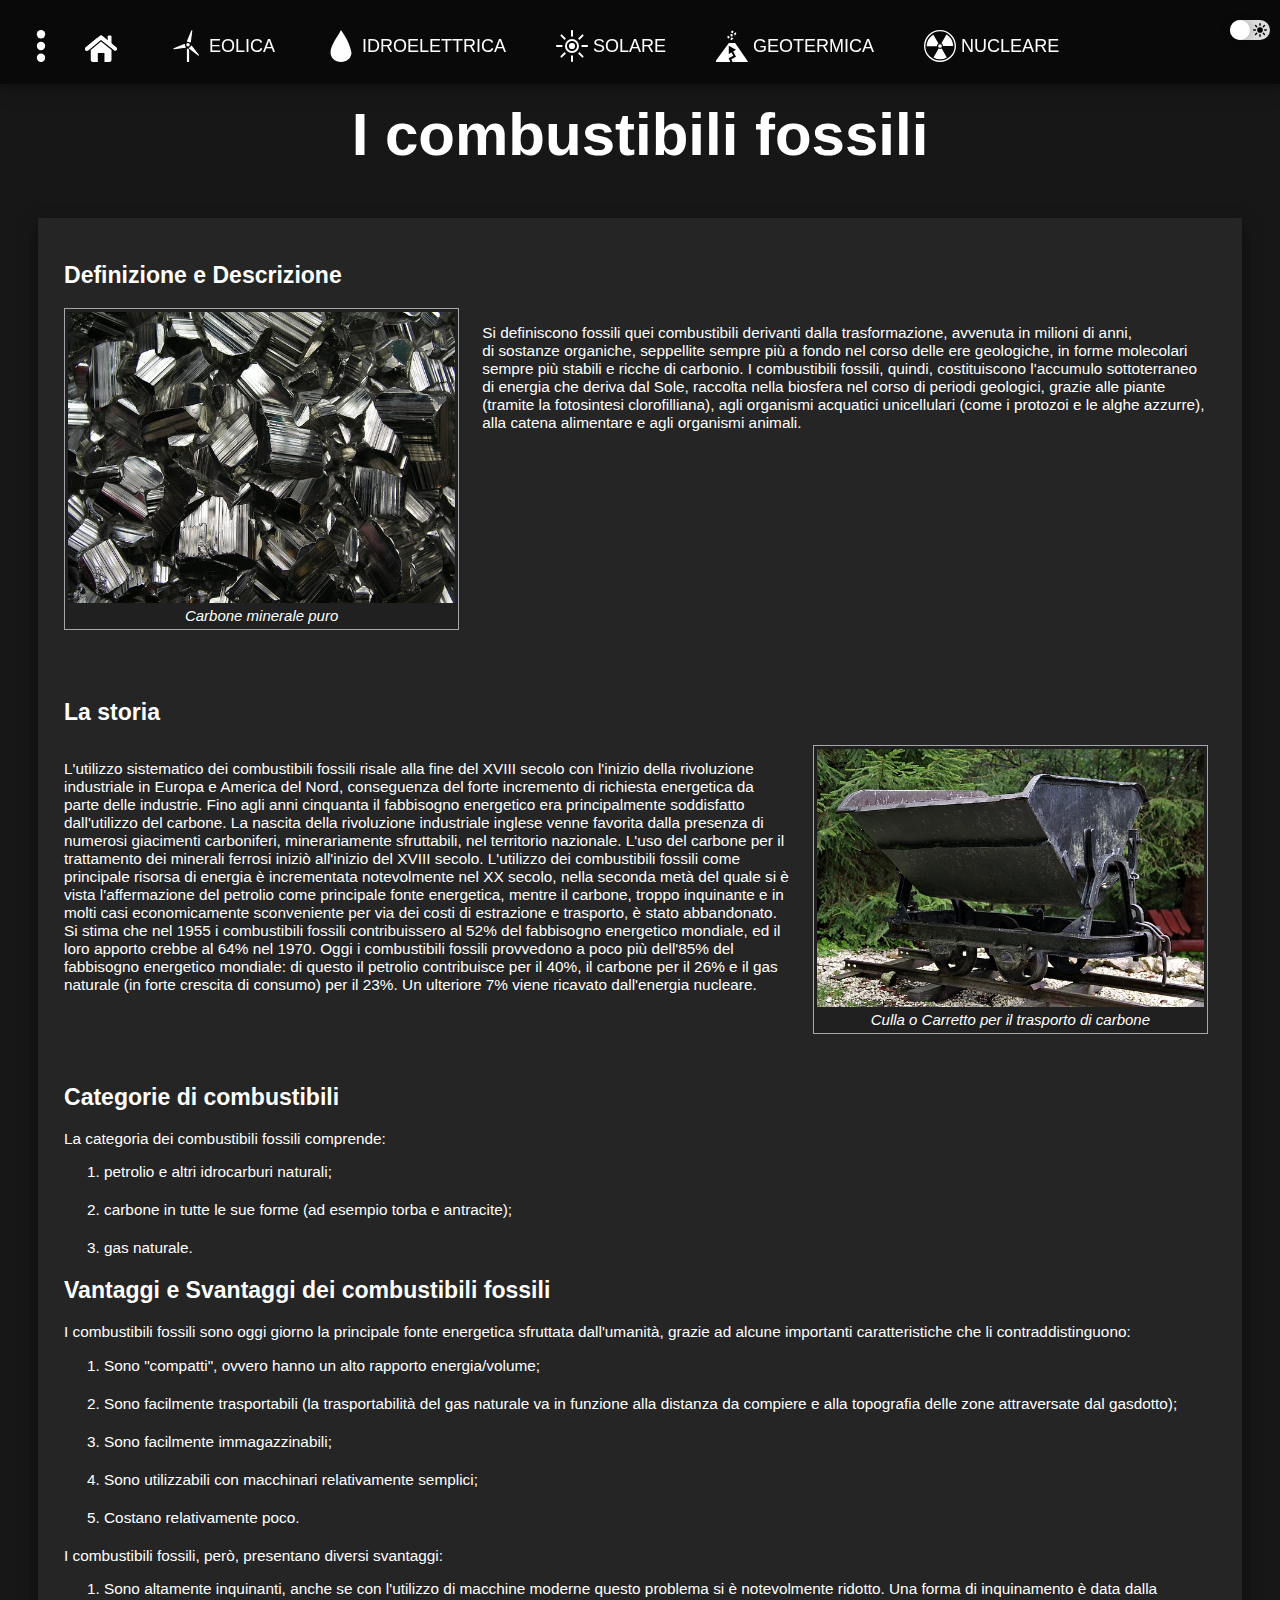
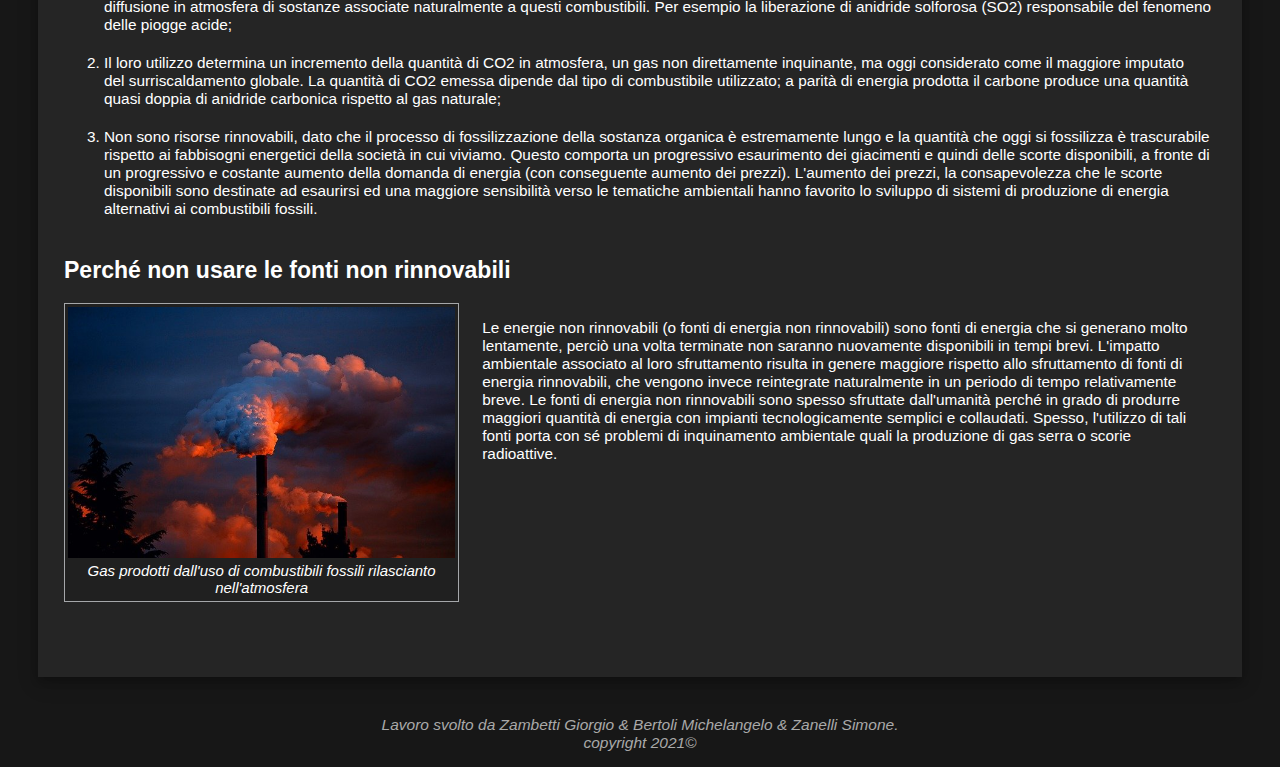
==== commit d027b740: "Final final final changes?" ====
--- a/html/combustione-fossile.html
+++ b/html/combustione-fossile.html
@@ -4,13 +4,13 @@
     <meta charset="UTF-8" />
     <meta http-equiv="X-UA-Compatible" content="IE=edge" />
     <meta name="viewport" content="width=device-width, initial-scale=1.0" />
+    <meta
+      name="author"
+      content="Zambetti Giorgio, Zanelli Simone & Bertoli Michelangelo"
+    />
     <link rel="stylesheet" href="../css/header.css" />
     <link rel="stylesheet" href="../css/site.css" />
-    <link
-      rel="shortcut icon"
-      href="../images/favicon.ico"
-      type="image/x-icon"
-    />
+    <link rel="shortcut icon" href="../images/earth.png" type="image/x-icon" />
     <link
       rel="stylesheet"
       id="csscolors"
@@ -69,10 +69,10 @@
             secolo, nella seconda metà del quale si è vista l'affermazione del
             petrolio come principale fonte energetica, mentre il carbone, troppo
             inquinante e in molti casi economicamente sconveniente per via dei
-            costi di estrazione e trasporto, è stato abbandonato. Si stima che nel 1955 i
-            combustibili fossili contribuissero al 52% del fabbisogno energetico
-            mondiale, ed il loro apporto crebbe al 64% nel 1970. Oggi i
-            combustibili fossili provvedono a poco più dell'85% del fabbisogno
+            costi di estrazione e trasporto, è stato abbandonato. Si stima che
+            nel 1955 i combustibili fossili contribuissero al 52% del fabbisogno
+            energetico mondiale, ed il loro apporto crebbe al 64% nel 1970. Oggi
+            i combustibili fossili provvedono a poco più dell'85% del fabbisogno
             energetico mondiale: di questo il petrolio contribuisce per il 40%,
             il carbone per il 26% e il gas naturale (in forte crescita di
             consumo) per il 23%. Un ulteriore 7% viene ricavato dall'energia
@@ -106,9 +106,9 @@
             Sono "compatti", ovvero hanno un alto rapporto energia/volume;
           </li>
           <li>
-            Sono facilmente trasportabili (la trasportabilità del gas naturale va in
-            funzione alla distanza da compiere e alla topografia delle zone
-            attraversate dal gasdotto);
+            Sono facilmente trasportabili (la trasportabilità del gas naturale
+            va in funzione alla distanza da compiere e alla topografia delle
+            zone attraversate dal gasdotto);
           </li>
           <li>Sono facilmente immagazzinabili;</li>
           <li>Sono utilizzabili con macchinari relativamente semplici;</li>
@@ -117,11 +117,12 @@
         I combustibili fossili, però, presentano diversi svantaggi:
         <ol>
           <li>
-            Sono altamente inquinanti, anche se con l'utilizzo di macchine moderne questo
-            problema si è notevolmente ridotto. Una forma di inquinamento è data
-            dalla diffusione in atmosfera di sostanze associate naturalmente a
-            questi combustibili. Per esempio la liberazione di anidride
-            solforosa (SO2) responsabile del fenomeno delle piogge acide;
+            Sono altamente inquinanti, anche se con l'utilizzo di macchine
+            moderne questo problema si è notevolmente ridotto. Una forma di
+            inquinamento è data dalla diffusione in atmosfera di sostanze
+            associate naturalmente a questi combustibili. Per esempio la
+            liberazione di anidride solforosa (SO2) responsabile del fenomeno
+            delle piogge acide;
           </li>
           <li>
             Il loro utilizzo determina un incremento della quantità
@@ -142,8 +143,8 @@
             domanda di energia (con conseguente aumento dei prezzi). L'aumento
             dei prezzi, la consapevolezza che le scorte disponibili sono
             destinate ad esaurirsi ed una maggiore sensibilità verso le
-            tematiche ambientali hanno favorito lo sviluppo di sistemi di produzione di
-             energia alternativi ai combustibili fossili.
+            tematiche ambientali hanno favorito lo sviluppo di sistemi di
+            produzione di energia alternativi ai combustibili fossili.
           </li>
         </ol>
         <div class="chapter">
--- a/css/header.css
+++ b/css/header.css
@@ -1,10 +1,13 @@
 #header {
   z-index: 99;
+  width: 100%;
+  top: 0;
 }
 #header-nav {
   display: flex;
   overflow: hidden;
   z-index: 99;
+  width: 100%;
 }
 #theme-changer {
   margin-right: 10px;
--- a/css/site.css
+++ b/css/site.css
@@ -3,7 +3,7 @@
   margin: 0;
   overflow-x: hidden;
   overflow-y: scroll;
-  font-size: 20px;
+  font-size: 1.2vw;
 }
 .section {
   width: 90%;
@@ -23,8 +23,7 @@
   font-size: 30px;
   text-align: center;
   padding-top: 60px;
-  z-index: 0;
-  width: 700px;
+  z-index: 10;
   margin: auto;
 }
 #title > h1 {
@@ -45,7 +44,19 @@
     padding-top: 70px;
     transition: 0.4s;
   }
+  body {
+    font-size: 2vh;
+  }
 }
+@media screen and (max-width: 880px) {
+  .chapter > .chapter-img {
+    width: 100% !important;
+  }
+  .chapter > .chapter-paragraph {
+    width: 100% !important;
+  }
+}
+
 .unselectable {
   -webkit-touch-callout: none;
   -webkit-user-select: none;
@@ -114,7 +125,7 @@
   width: 100%;
 }
 .chapter > .chapter-img {
-  width: calc(35% - 8px);
+  width: calc(35% - 16px);
 }
 .chapter:nth-child(even) > .chapter-paragraph {
   order: 1;
@@ -154,3 +165,7 @@
 figure > img {
   width: 100%;
 }
+
+#img-p {
+  min-height: 200px;
+}
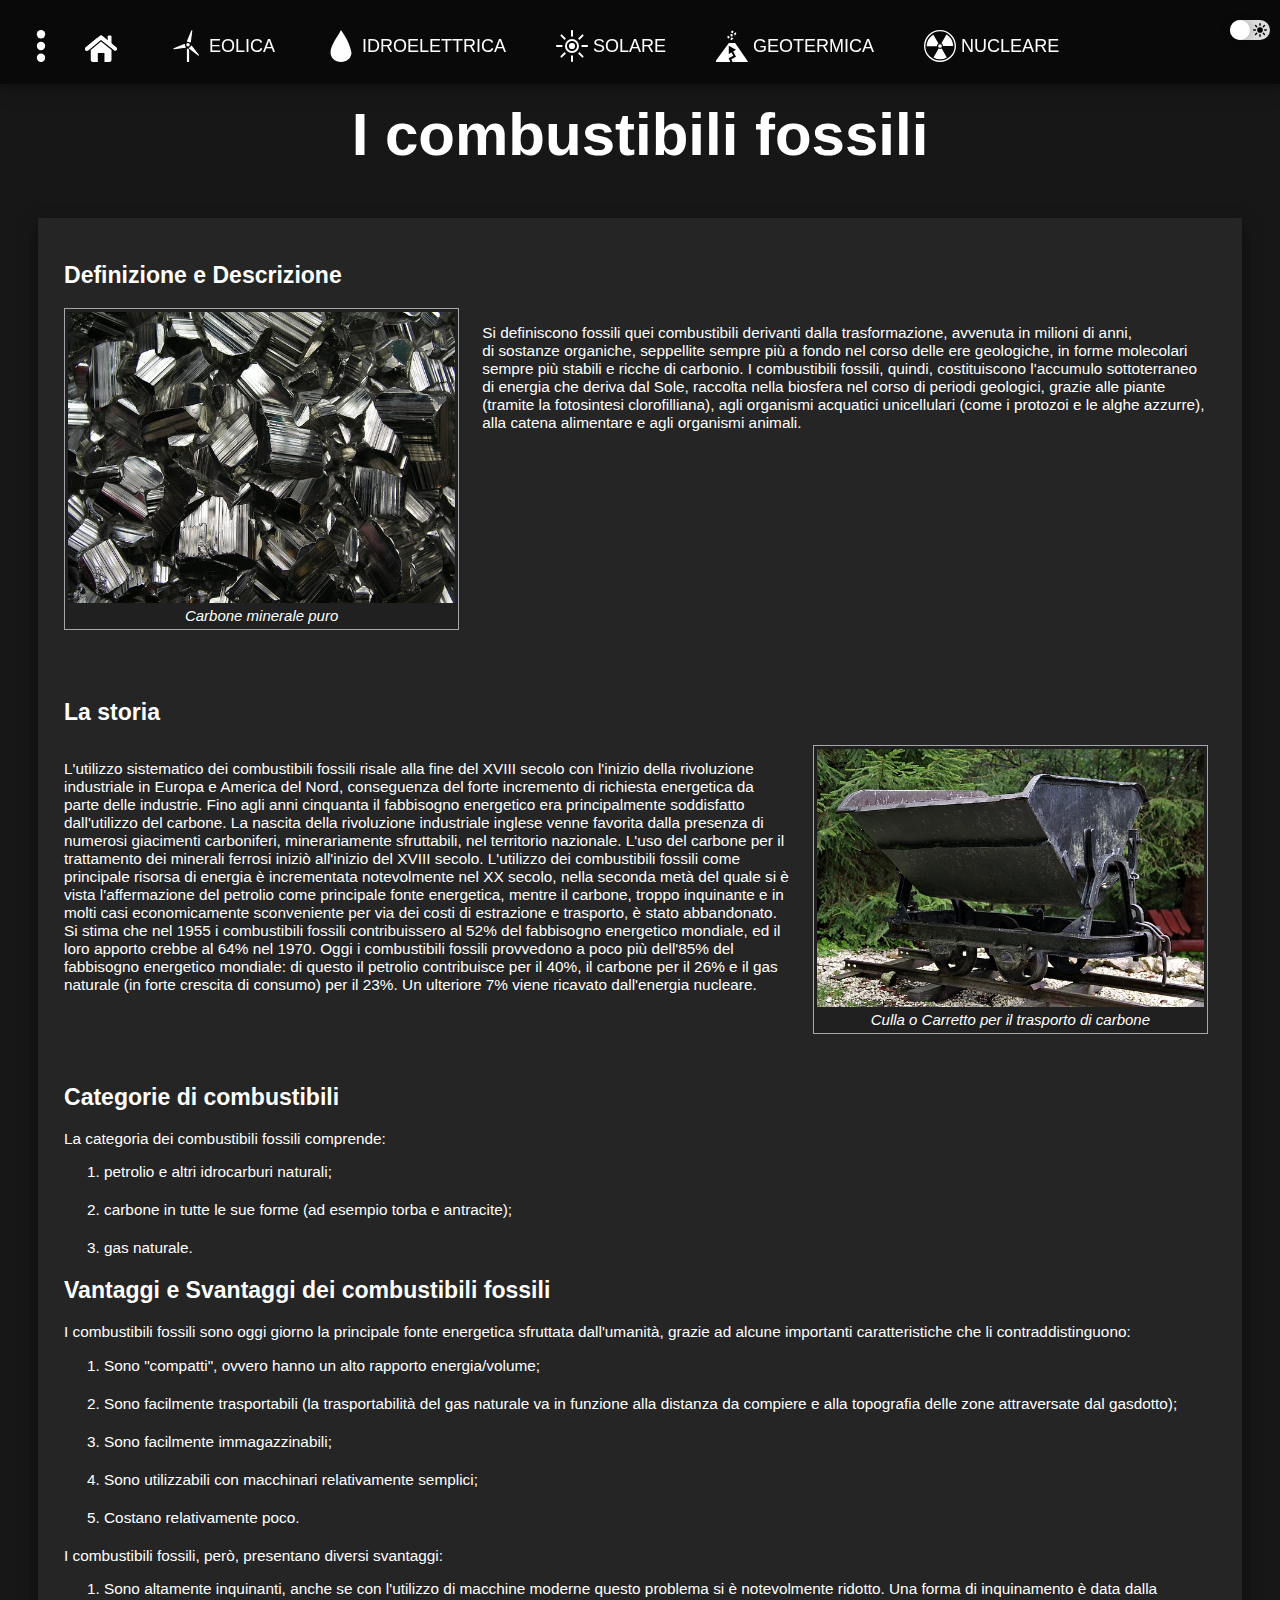
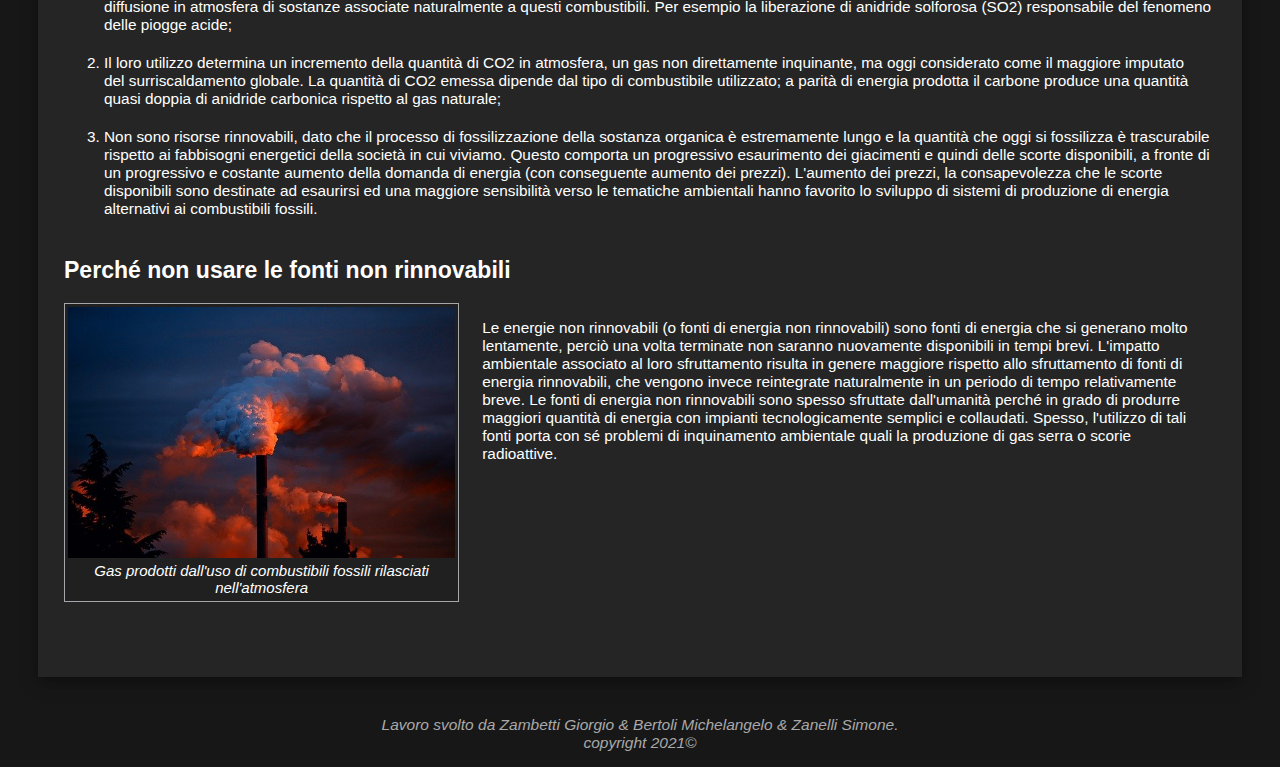
==== commit ed71e908: "fix" ====
--- a/html/combustione-fossile.html
+++ b/html/combustione-fossile.html
@@ -169,7 +169,7 @@
               alt="Emissione di gas nocivi da una fabbrica"
             />
             <figcaption>
-              Gas prodotti dall'uso di combustibili fossili rilascianto
+              Gas prodotti dall'uso di combustibili fossili rilasciati
               nell'atmosfera
             </figcaption>
           </figure>
--- a/css/site.css
+++ b/css/site.css
@@ -43,6 +43,7 @@
   #title {
     padding-top: 70px;
     transition: 0.4s;
+    font-size: 7vw;
   }
   body {
     font-size: 2vh;
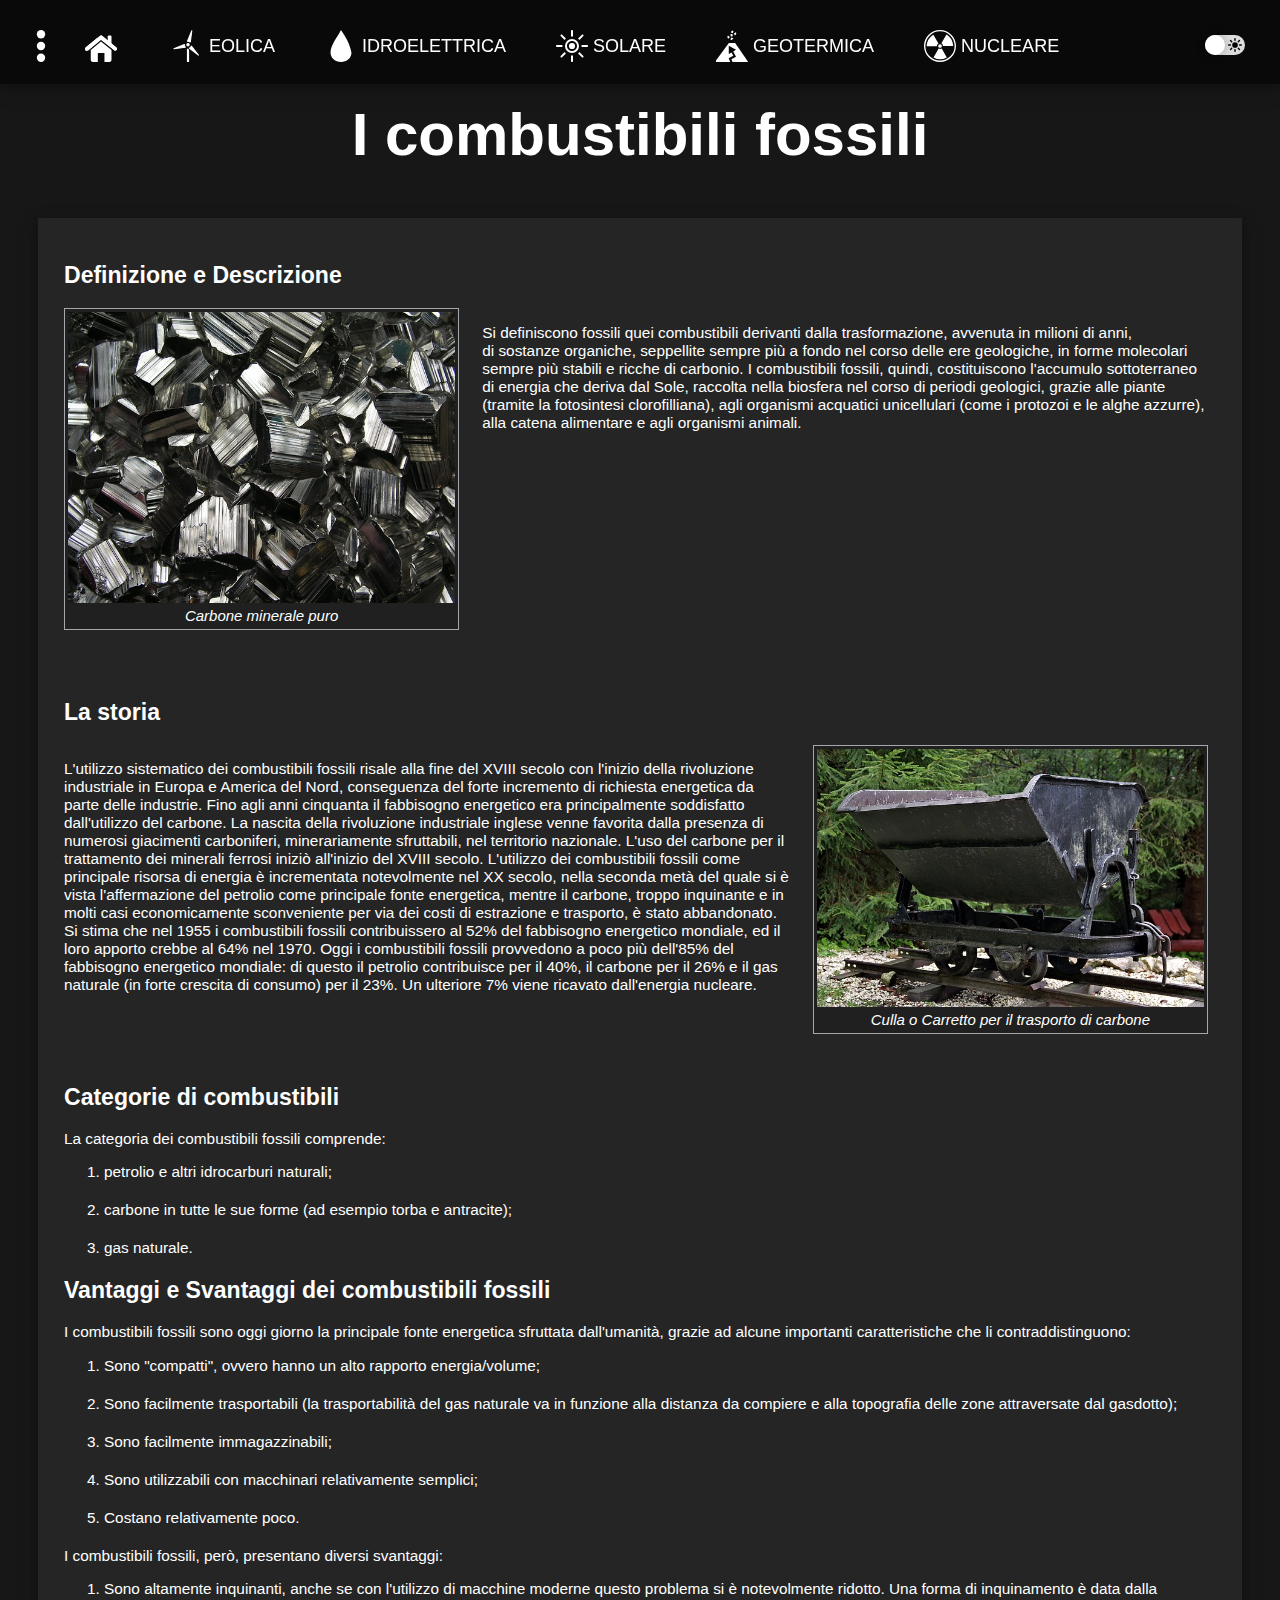
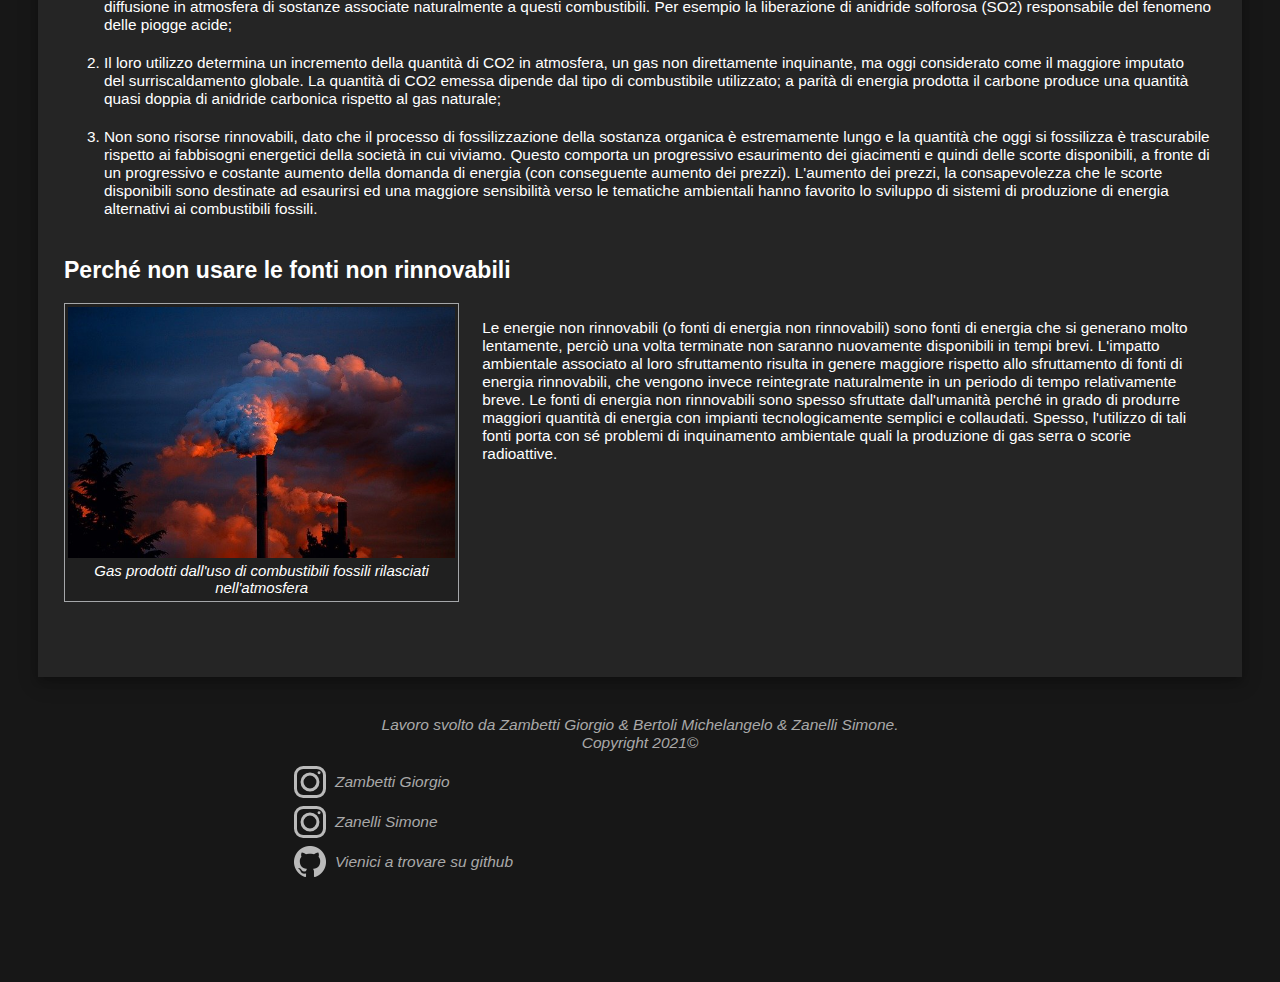
==== commit 16074af9: "final changes ???" ====
--- a/html/combustione-fossile.html
+++ b/html/combustione-fossile.html
@@ -179,7 +179,42 @@
     <footer>
       Lavoro svolto da Zambetti Giorgio & Bertoli Michelangelo & Zanelli Simone.
       <br />
-      copyright 2021&#169;
+      Copyright 2021&#169;
+      <ul id="footer-content">
+        <li>
+          <div class="footer-element">
+          <a target="_blank" href="https://www.instagram.com/just_zambetti/">
+              <img
+              class="icon social-icon"
+                src="../images/instagram-icon.svg"
+                alt="Instagram"
+              /></a>
+            <span class="social-text">Zambetti Giorgio</span>
+          </div>
+        </li>
+        <li>
+          <div class="footer-element">
+          <a target="_blank" href="https://www.instagram.com/simonezanelli_/">
+              <img
+              class="icon social-icon"
+                src="../images/instagram-icon.svg"
+                alt="Instagram"
+              /></a>
+            <span class="social-text">Zanelli Simone</span>
+          </div>
+        </li>
+        <li>
+          <div class="footer-element">
+          <a target="_blank" href="https://github.com/FuriousTomatoes/">
+              <img
+              class="icon social-icon"
+                src="../images/github-icon.png"
+                alt="Instagram"
+              /></a>
+            <span class="social-text">Vienici a trovare su github</span>
+          </div>
+        </li>
+      </ul>
     </footer>
   </body>
 </html>
--- a/css/header.css
+++ b/css/header.css
@@ -25,7 +25,7 @@
 #header-nav-right {
   float: left;
   max-height: 64px;
-  padding-top: 15px;
+  padding: 5px 25px;
 }
 #header-nav ul {
   margin: 0;
@@ -160,9 +160,14 @@
 #header-seemore {
   position: absolute;
   left: 0;
-  cursor: pointer;
-}
-
+}
+
+.icon {
+  cursor: pointer;
+}
+#header-nav-right {
+  padding-top: 15px;
+}
 @media screen and (max-width: 580px) {
   #header-nav-left > ul > .header-nav-item {
     display: none;
@@ -196,4 +201,7 @@
   #header-menu .icon {
     display: inline;
   }
-}
+  #header-nav-right {
+    padding-top: 15px;
+  }
+}
--- a/css/site.css
+++ b/css/site.css
@@ -56,6 +56,14 @@
   .chapter > .chapter-paragraph {
     width: 100% !important;
   }
+  body {
+    font-size: 2.5vh;
+  }
+}
+@media screen and (max-width: 1150px) {
+  body {
+    font-size: 3vh;
+  }
 }
 
 .unselectable {
@@ -73,6 +81,7 @@
   display: block;
   position: relative;
   z-index: 0;
+  transition: 0.4s ease;
 }
 .button-img {
   z-index: 1;
@@ -84,10 +93,10 @@
   width: 5%;
 }
 .button-img:first-of-type {
-  left: 0;
+  left: 2px;
 }
 .button-img:last-of-type {
-  right: 0;
+  right: 2px;
 }
 #changing-image-container {
   position: relative;
@@ -144,12 +153,6 @@
 .chapter:nth-child(odd) > .chapter-img {
   order: 1;
 }
-footer {
-  text-align: center;
-  font-size: 15.5px;
-  font-style: italic;
-  margin-bottom: 15px;
-}
 
 /*figure*/
 figure {
@@ -170,3 +173,41 @@
 #img-p {
   min-height: 200px;
 }
+
+footer {
+  text-align: center;
+  font-size: 15.5px;
+  font-style: italic;
+  margin-bottom: 15px;
+}
+#footer-content {
+  display: block;
+  margin: auto;
+  padding: 0;
+  margin-bottom: 100px;
+  list-style-type: none;
+  width: 700px;
+  margin-top: 10px;
+}
+.social-icon {
+  float: left;
+  display: inline;
+  width: 32px;
+  padding: 4px;
+  max-width: none;
+  opacity: 0.7;
+  margin-right: 5px;
+}
+.social-icon:hover {
+  background-color: #f5f5f523;
+  border-radius: 6px;
+}
+.social-text {
+  float: left;
+  line-height: 40px;
+  vertical-align: top;
+  margin-right: 50px;
+}
+.footer-element {
+  overflow: hidden;
+}
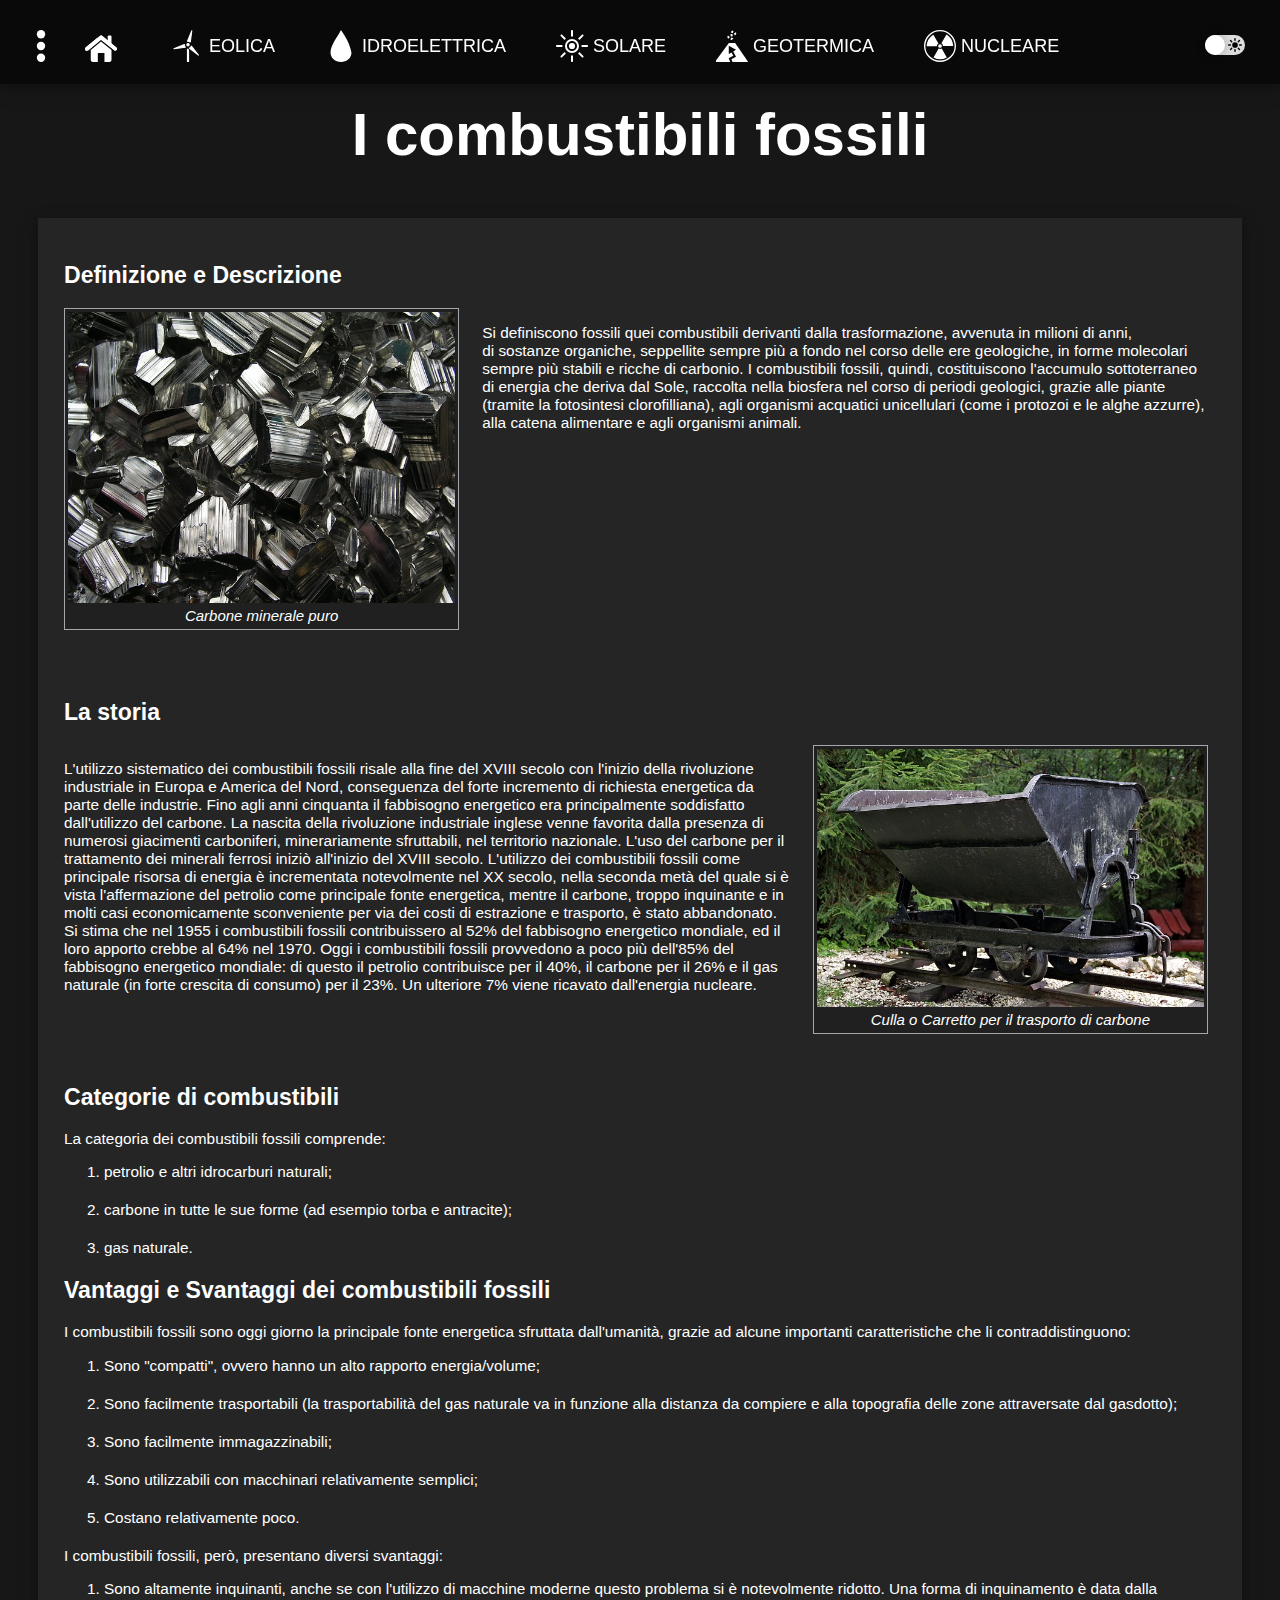
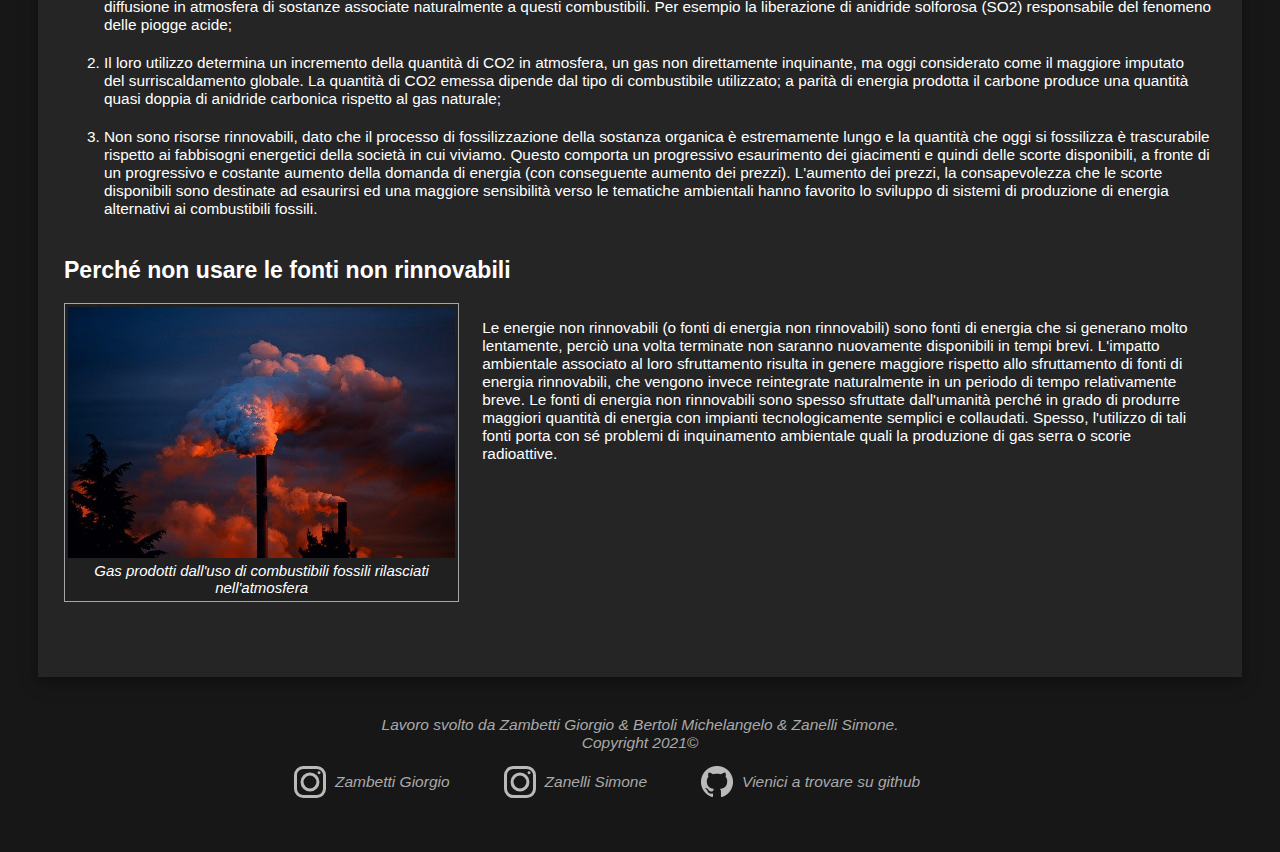
==== commit c3a5f5cd: "Final countpush" ====
--- a/html/combustione-fossile.html
+++ b/html/combustione-fossile.html
@@ -182,7 +182,6 @@
       Copyright 2021&#169;
       <ul id="footer-content">
         <li>
-          <div class="footer-element">
           <a target="_blank" href="https://www.instagram.com/just_zambetti/">
               <img
               class="icon social-icon"
@@ -190,10 +189,8 @@
                 alt="Instagram"
               /></a>
             <span class="social-text">Zambetti Giorgio</span>
-          </div>
         </li>
         <li>
-          <div class="footer-element">
           <a target="_blank" href="https://www.instagram.com/simonezanelli_/">
               <img
               class="icon social-icon"
@@ -201,10 +198,8 @@
                 alt="Instagram"
               /></a>
             <span class="social-text">Zanelli Simone</span>
-          </div>
         </li>
         <li>
-          <div class="footer-element">
           <a target="_blank" href="https://github.com/FuriousTomatoes/">
               <img
               class="icon social-icon"
@@ -212,7 +207,6 @@
                 alt="Instagram"
               /></a>
             <span class="social-text">Vienici a trovare su github</span>
-          </div>
         </li>
       </ul>
     </footer>
